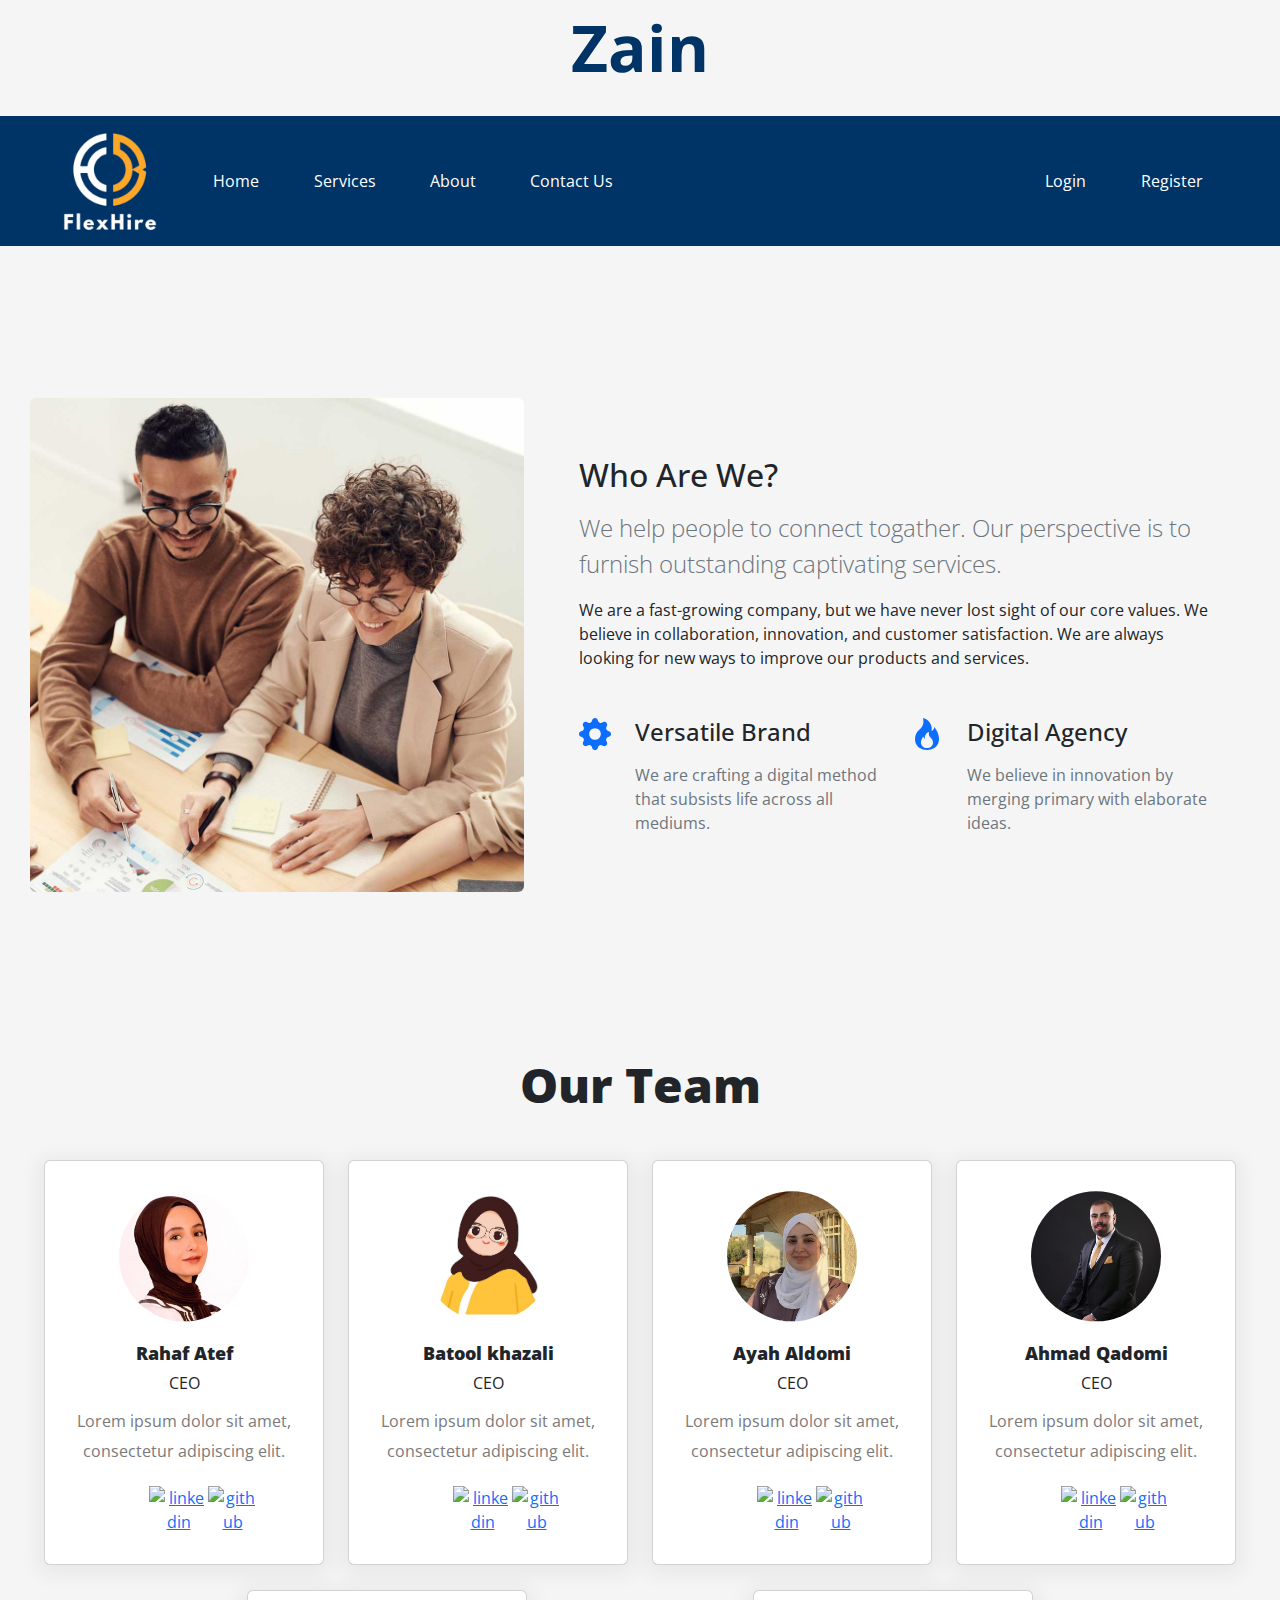
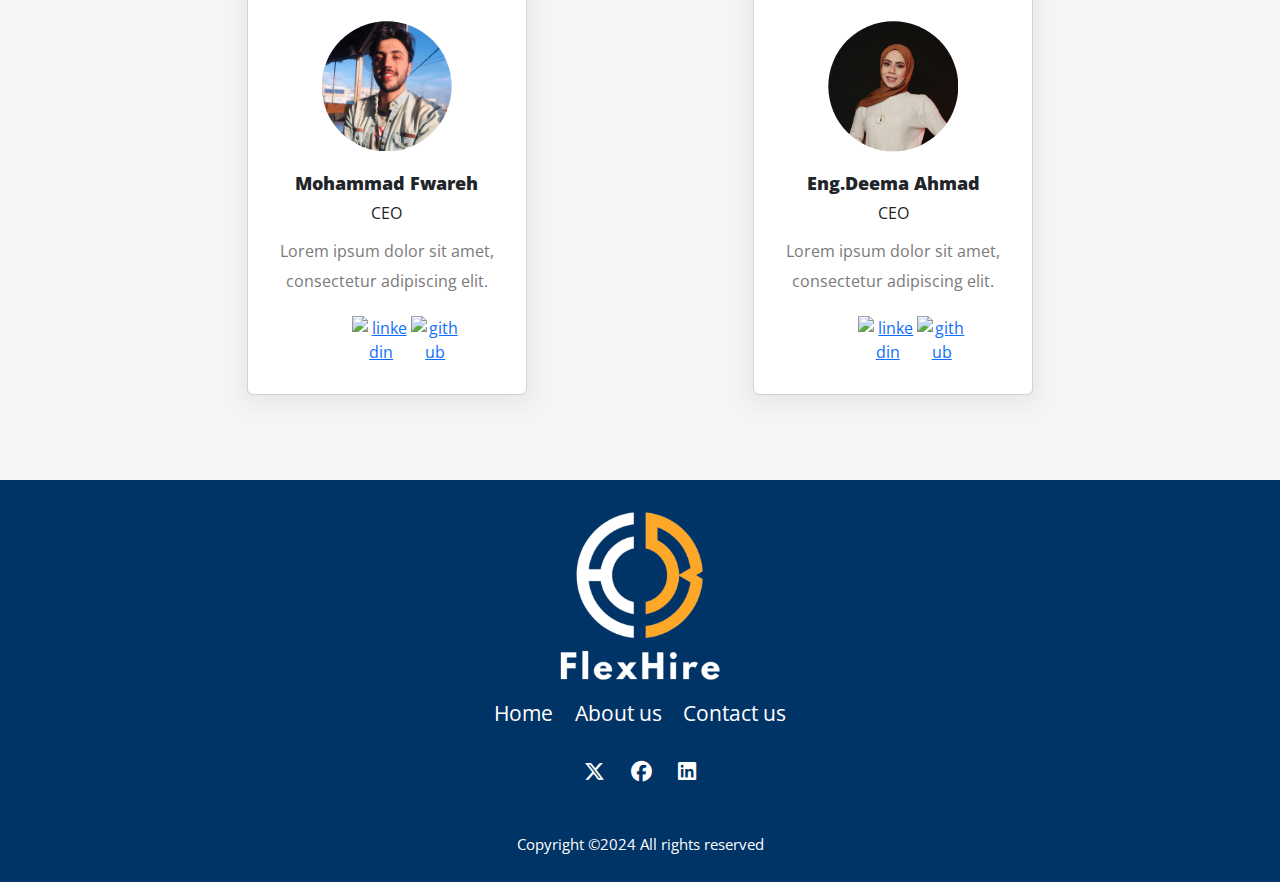
==== HTML/aboutsection.html @ b7e36eda "" ====
<!DOCTYPE html>
<html lang="en">
<head>
  <meta charset="UTF-8">
  <meta name="viewport" content="width=device-width, initial-scale=1.0">
  <title>Navbar Example</title>
  <!-- Bootstrap CSS -->
  <link href="https://stackpath.bootstrapcdn.com/bootstrap/4.5.2/css/bootstrap.min.css" rel="stylesheet">
  <link rel="stylesheet" href="https://unpkg.com/bootstrap@5.3.3/dist/css/bootstrap.min.css">
  <link rel="stylesheet" href="https://cdnjs.cloudflare.com/ajax/libs/font-awesome/6.5.2/css/all.min.css" />
  <!-- Custom CSS -->
  <link rel="icon" href="../Images/Logo03.PNG" type="image/x-icon"/>
  <link rel="stylesheet" href="../CSS/navbar.css">
  <link rel="stylesheet" href="../CSS/footer.css">
  <link rel="stylesheet" href="../CSS/aboutsection.css">

</head>
<body>
  <div id="brandAboveContainer">
    <a id="brandAbove" href="#">Zain</a>
</div>
<nav class="navbarContainer navbar navbar-expand-lg navbar-light">
    <img src="../Images/Logo03.PNG" class="navbar-brand" alt="">
    <button class="navbar-toggler" type="button" data-toggle="collapse" data-target="#navbarSupportedContent"
        aria-controls="navbarSupportedContent" aria-expanded="false" aria-label="Toggle navigation">
        <span><i class="fa-solid fa-bars" style="color: #ffffff;"></i></span>

    </button>

    <div class="collapse navbar-collapse" id="navbarSupportedContent">
        <ul class="navbar-nav mr-auto">
            <li class="nav-item active">
                <a class="nav-link white" href="../index.html">Home <span class="sr-only">(current)</span></a>
            </li>
            <li class="nav-item">
                <a class="nav-link white" id="service" href="servicepage.html">Services</a>
            </li>
            <li class="nav-item">
                <a class="nav-link white" href="aboutsection.html">About</a>
            </li>
            <li class="nav-item">
                <a class="nav-link white" href="contactsection.html">Contact Us</a>
            </li>
        </ul>
        <ul class="navbar-nav ml-auto">
            <li class="nav-item" id="loginLink">
                <a class="nav-link white" href="login.html">Login</a>
            </li>
            <li class="nav-item" id="registerLink">
                <a class="nav-link white" href="signup.html">Register</a>
            </li>
            <li class="nav-item dropdown" id="userDropdown" style="display: none;">
                <a class="nav-link white dropdown-toggle" href="#" id="navbarDropdown" role="button"
                    data-toggle="dropdown" aria-haspopup="true" aria-expanded="false">
                    Welcome, <span id="userName"></span>
                </a>
                <div class="dropdown-menu" aria-labelledby="navbarDropdown">
                    <a class="dropdown-item" href="profilePage0.html">Profile</a>
                    <div class="dropdown-divider"></div>
                    <a id="logout" class="dropdown-item" href="#">Logout</a>
                </div>
            </li>
        </ul>
    </div>
</nav>
  
    <br>
<!-- About 1 - Bootstrap Brain Component -->
<section class="py-3 py-md-5">
    <div class="container">
      <div class="row gy-3 gy-md-4 gy-lg-0 align-items-lg-center">
        <div class="col-12 col-lg-6 col-xl-5">
          <img class="img-fluid rounded" loading="lazy" src="../Images/aboutimg/about-img-1.jpg" alt="About 1">
        </div>
        <div class="col-12 col-lg-6 col-xl-7">
          <div class="row justify-content-xl-center">
            <div class="col-12 col-xl-11">
              <h2 class="mb-3">Who Are We?</h2>
              <p class="lead fs-4 text-secondary mb-3">We help people to connect togather. Our perspective is to furnish outstanding captivating services.</p>
              <p class="mb-5">We are a fast-growing company, but we have never lost sight of our core values. We believe in collaboration, innovation, and customer satisfaction. We are always looking for new ways to improve our products and services.</p>
              <div class="row gy-4 gy-md-0 gx-xxl-5X">
                <div class="col-12 col-md-6">
                  <div class="d-flex">
                    <div class="me-4 text-primary">
                      <svg xmlns="http://www.w3.org/2000/svg" width="32" height="32" fill="currentColor" class="bi bi-gear-fill" viewBox="0 0 16 16">
                        <path d="M9.405 1.05c-.413-1.4-2.397-1.4-2.81 0l-.1.34a1.464 1.464 0 0 1-2.105.872l-.31-.17c-1.283-.698-2.686.705-1.987 1.987l.169.311c.446.82.023 1.841-.872 2.105l-.34.1c-1.4.413-1.4 2.397 0 2.81l.34.1a1.464 1.464 0 0 1 .872 2.105l-.17.31c-.698 1.283.705 2.686 1.987 1.987l.311-.169a1.464 1.464 0 0 1 2.105.872l.1.34c.413 1.4 2.397 1.4 2.81 0l.1-.34a1.464 1.464 0 0 1 2.105-.872l.31.17c1.283.698 2.686-.705 1.987-1.987l-.169-.311a1.464 1.464 0 0 1 .872-2.105l.34-.1c1.4-.413 1.4-2.397 0-2.81l-.34-.1a1.464 1.464 0 0 1-.872-2.105l.17-.31c.698-1.283-.705-2.686-1.987-1.987l-.311.169a1.464 1.464 0 0 1-2.105-.872l-.1-.34zM8 10.93a2.929 2.929 0 1 1 0-5.86 2.929 2.929 0 0 1 0 5.858z" />
                      </svg>
                    </div>
                    <div>
                      <h2 class="h4 mb-3">Versatile Brand</h2>
                      <p class="text-secondary mb-0">We are crafting a digital method that subsists life across all mediums.</p>
                    </div>
                  </div>
                </div>
                <div class="col-12 col-md-6">
                  <div class="d-flex">
                    <div class="me-4 text-primary">
                      <svg xmlns="http://www.w3.org/2000/svg" width="32" height="32" fill="currentColor" class="bi bi-fire" viewBox="0 0 16 16">
                        <path d="M8 16c3.314 0 6-2 6-5.5 0-1.5-.5-4-2.5-6 .25 1.5-1.25 2-1.25 2C11 4 9 .5 6 0c.357 2 .5 4-2 6-1.25 1-2 2.729-2 4.5C2 14 4.686 16 8 16Zm0-1c-1.657 0-3-1-3-2.75 0-.75.25-2 1.25-3C6.125 10 7 10.5 7 10.5c-.375-1.25.5-3.25 2-3.5-.179 1-.25 2 1 3 .625.5 1 1.364 1 2.25C11 14 9.657 15 8 15Z" />
                      </svg>
                    </div>
                    <div>
                      <h2 class="h4 mb-3">Digital Agency</h2>
                      <p class="text-secondary mb-0">We believe in innovation by merging primary with elaborate ideas.</p>
                    </div>
                  </div>
                </div>
              </div>
            </div>
          </div>
        </div>
      </div>
    </div>
  </section>
  <div class="responsive-container-block container">
    <p class="text-blk team-head-text">
      Our Team
    </p>
    <div class="responsive-container-block">
      <div class="responsive-cell-block wk-desk-3 wk-ipadp-3 wk-tab-6 wk-mobile-12 card-container">
        <div class="card">
          <div class="team-image-wrapper">
            <img class="team-member-image" src="../Images/aboutimg/rahafpropic.jpeg">
          </div>
          <p class="text-blk name">
            Rahaf Atef
          </p>
          <p class="text-blk position">
            CEO
          </p>
          <p class="text-blk feature-text">
            Lorem ipsum dolor sit amet, consectetur adipiscing elit.
          </p>
          <div class="social-icons">
            <a href="#" target="_blank">
                  <img width="" height="23" src="https://img.icons8.com/fluency/48/linkedin.png" alt="linkedin"/>
            </a>
            <a href="#" target="_blank">
              <img width="23" height="23" src="https://img.icons8.com/ios-glyphs/30/github.png" alt="github"/>
            </a>
          </div>
        </div>
      </div>
      <div class="responsive-cell-block wk-desk-3 wk-ipadp-3 wk-tab-6 wk-mobile-12 card-container">
        <div class="card">
          <div class="team-image-wrapper">
            <img class="team-member-image" src="../Images/aboutimg/batool.jpg">
          </div>
          <p class="text-blk name">
            Batool khazali
          </p>
          <p class="text-blk position">
            CEO
          </p>
          <p class="text-blk feature-text">
            Lorem ipsum dolor sit amet, consectetur adipiscing elit.
          </p>
          <div class="social-icons">
            <a href="#" target="_blank">
              <img width="" height="23" src="https://img.icons8.com/fluency/48/linkedin.png" alt="linkedin"/>
            </a>
            <a href="#" target="_blank">
              <img width="23" height="23" src="https://img.icons8.com/ios-glyphs/30/github.png" alt="github"/>
            </a>
          </div>
        </div>
      </div>
      <div class="responsive-cell-block wk-desk-3 wk-ipadp-3 wk-tab-6 wk-mobile-12 card-container">
        <div class="card">
          <div class="team-image-wrapper">
            <img class="team-member-image" src="../Images/aboutimg/ayah.JPG">
          </div>
          <p class="text-blk name">
            Ayah Aldomi
          </p>
          <p class="text-blk position">
            CEO
          </p>
          <p class="text-blk feature-text">
            Lorem ipsum dolor sit amet, consectetur adipiscing elit.
          </p>
          <div class="social-icons">
            <a href="#" target="_blank">
                  <img width="" height="23" src="https://img.icons8.com/fluency/48/linkedin.png" alt="linkedin"/>
            </a>
            <a href="#" target="_blank">
              <img width="23" height="23" src="https://img.icons8.com/ios-glyphs/30/github.png" alt="github"/>
            </a>
          </div>
        </div>
      </div>
      
      <div class="responsive-cell-block wk-desk-3 wk-ipadp-3 wk-tab-6 wk-mobile-12 card-container">
        <div class="card">
          <div class="team-image-wrapper">
            <img class="team-member-image" src="../Images/aboutimg/DSC_0084.jpg">
          </div>
          <p class="text-blk name">
            Ahmad Qadomi
          </p>
          <p class="text-blk position">
            CEO
          </p>
          <p class="text-blk feature-text">
            Lorem ipsum dolor sit amet, consectetur adipiscing elit.
          </p>
          <div class="social-icons">
            <a href="#" target="_blank">
              <img width="" height="23" src="https://img.icons8.com/fluency/48/linkedin.png" alt="linkedin"/>
            </a>
            <a href="#" target="_blank">
              <img width="23" height="23" src="https://img.icons8.com/ios-glyphs/30/github.png" alt="github"/>
            </a>
          </div>
        </div>
      </div>
      <div class="responsive-cell-block wk-desk-3 wk-ipadp-3 wk-tab-6 wk-mobile-12 card-container">
        <div class="card">
          <div class="team-image-wrapper">
            <img class="team-member-image" src="../Images/aboutimg/mohammad.jpeg">
          </div>
          <p class="text-blk name">
            Mohammad Fwareh
          </p>
          <p class="text-blk position">
            CEO
          </p>
          <p class="text-blk feature-text">
            Lorem ipsum dolor sit amet, consectetur adipiscing elit.
          </p>
          <div class="social-icons">
            <a href="#" target="_blank">
              <img width="" height="23" src="https://img.icons8.com/fluency/48/linkedin.png" alt="linkedin"/>
            </a>
            <a href="#" target="_blank">
              <img width="23" height="23" src="https://img.icons8.com/ios-glyphs/30/github.png" alt="github"/>
            </a>
          </div>
        </div>
      </div>
      <div class="responsive-cell-block wk-desk-3 wk-ipadp-3 wk-tab-6 wk-mobile-12 card-container">
        <div class="card">
          <div class="team-image-wrapper">
            <img class="team-member-image" src="../Images/aboutimg/engdeema.jpeg">
          </div>
          <p class="text-blk name">
            Eng.Deema Ahmad
          </p>
          <p class="text-blk position">
            CEO
          </p>
          <p class="text-blk feature-text">
            Lorem ipsum dolor sit amet, consectetur adipiscing elit.
          </p>
          
    
         
          <div class="social-icons">
            <a href="#" target="_blank">
              <img width="" height="23" src="https://img.icons8.com/fluency/48/linkedin.png" alt="linkedin"/>
            </a>
            <a href="#" target="_blank">
              <img width="23" height="23" src="https://img.icons8.com/ios-glyphs/30/github.png" alt="github"/>
            </a>
          </div>
        </div>
      </div>
    </div>
  </div>
  <footer>
    <div id="footerLogoCon"><img id="footerLogo" src="../Images/Logo03.PNG" alt=""></div>
    <div id="footerLinksCon">
        <a href="../index.html">Home</a>
        <a href="aboutsection.html">About us</a>
        <a href="contactsection.html">Contact us</a>
       
    </div>
    <div id="footerIconsCon">
        <i class="fa-brands fa-x-twitter"></i>
        <i class="fa-brands fa-facebook"></i>
        <i class="fa-brands fa-linkedin"></i>
    </div>
    <div id="copyright">
        <p class="copyright">
            Copyright &copy;2024 All rights reserved
        </p>
    </div>
</footer>

  <!-- Bootstrap JS, Popper.js, and jQuery -->
  <script src="https://code.jquery.com/jquery-3.5.1.slim.min.js"></script>
  <script src="https://cdn.jsdelivr.net/npm/@popperjs/core@2.5.4/dist/umd/popper.min.js"></script>
  <script src="https://stackpath.bootstrapcdn.com/bootstrap/4.5.2/js/bootstrap.min.js"></script>
  <script src="https://code.jquery.com/jquery-3.5.1.min.js"></script>
  <!-- <script src="../JavaScript/"></script> -->
 

</body>
</html>
---- CSS/navbar.css ----
body {
    background-color: #f5f5f5;
  }
  .navbar-brand {
    font-weight: bold;
  }
  #brandAboveContainer {
     width: 100%;
     text-align: center;
     margin-bottom: 20px;
  }
  #brandAbove {
     font-weight: 700;
     font-size: 4em;
     color: #003366;
     margin: auto 0;
     text-decoration: none !important;
  }
  .navbar-brand {
     font-weight: 700;
     font-size: 3.5em;
     color: #003366;
     text-decoration: none !important;
     width: 120px;
  }
  .navbarContainer {
     background: #003366;
     padding: 0px 50px;
     margin-bottom: 20px;
  }
  .nav-link {
     text-decoration: none;
     font-size: 1em;
     font-weight: 400;
     margin: 1.2em;
  }
  a.nav-link.white:hover, a.nav-link.gray:hover{
    color: #FFA726;
  }
  a.nav-link.white{
      color: white !important ;
      transition: 0.5s ease;
  }
  a.nav-link.gray { 
    color: gray ;
    transition: 0.5s ease;
  
  }

  /* #loginNavLink {
   background-color: #FFA726 !important;
   color: rgb(0, 0, 0) !important;
   font-weight: 600;
   width: 5em;
   text-align: center;
   border-radius: 10px;
 
  } */

  /* #registerNavLink {
   background-color: #FFA726 !important;
   color: rgb(0, 0, 0) !important;
   font-weight: 600;
   width: 5em;
   text-align: center;
   border-radius: 10px;
  } */
  
   .navbar-toggler-icon { background-color: rgb(255, 255, 255);     color: white; }
---- CSS/footer.css ----
@import url('https://fonts.googleapis.com/css2?family=Open+Sans:ital,wght@0,300..800;1,300..800&display=swap');


*{
    font-family: "Open Sans", sans-serif;
    }
    
footer{
    background: #003366; 
    color: white; 
    text-align: center;
    padding: 0.5em 0;
    font-size: 1.3em;
}

#footerLogo {
    width: 10em;
}

#footerLinksCon {
margin-bottom: 1em;
}

#footerLinksCon a{
    color: white; 
    text-decoration: none;
    padding: 0.4em;
    transition: 0.5s ease;
}
#footerLinksCon a:hover{
    color: #FFA726; 
}

#footerIconsCon{
    margin-bottom: 2em;
}

#footerIconsCon i{
    padding: 0.5em;
    transition: 0.5s ease;
}
#footerIconsCon i:hover{
    color: #FFA726;
    transform: scale(1.3);
}

#copyright {
    font-size: 0.7em;
    font-weight: 400;
}
---- CSS/aboutsection.css ----
@import url('https://fonts.googleapis.com/css2?family=Open+Sans:ital,wght@0,300..800;1,300..800&display=swap');
*{
    font-family: "Open Sans", sans-serif;
    box-sizing: border-box;
    margin:0;
    padding:0;
    }
body{
    background-color: #F5F5F5;
}

  .responsive-cell-block {
    min-height: 75px;
  }
  
  .text-blk {
    margin-top: 0px;
    margin-right: 0px;
    margin-bottom: 0px;
    margin-left: 0px;
    line-height: 25px;
  }
  
  .responsive-container-block {
    min-height: 75px;
    height: fit-content;
    width: 100%;
    display: flex;
    flex-wrap: wrap;
    margin-top: 0px;
    margin-right: auto;
    margin-bottom: 0px;
    margin-left: auto;
    justify-content: space-evenly;
  }
  
  .team-head-text {
    font-size: 48px;
    font-weight: 900;
    text-align: center;
  }
  
  .team-head-text {
    line-height: 50px;
    width: 100%;
    margin-top: 0px;
    margin-right: 0px;
    margin-bottom: 50px;
    margin-left: 0px;
  }
  
  .container {
    max-width: 1380px;
    margin-top: 60px;
    margin-right: auto;
    margin-bottom: 60px;
    margin-left: auto;
    padding-top: 0px;
    padding-right: 30px;
    padding-bottom: 0px;
    padding-left: 30px;
  }
  
  .card {
    text-align: center;
    box-shadow: rgba(0, 0, 0, 0.05) 0px 4px 20px 7px;
    display: flex;
    flex-direction: column;
    align-items: center;
    padding-top: 30px;
    padding-right: 25px;
    padding-bottom: 30px;
    padding-left: 25px;
  }
  
  .card-container {
    width: 280px;
    margin-top: 0px;
    margin-right: 10px;
    margin-bottom: 25px;
    margin-left: 10px;
  }
  
  .name {
    margin-top: 20px;
    margin-right: 0px;
    margin-bottom: 5px;
    margin-left: 0px;
    font-size: 18px;
    font-weight: 800;
  }
  
  .position {
    margin-top: 0px;
    margin-right: 0px;
    margin-bottom: 10px;
    margin-left: 0px;
  }
  
  .feature-text {
    margin-top: 0px;
    margin-right: 0px;
    margin-bottom: 20px;
    margin-left: 0px;
    color: rgb(122, 122, 122);
    line-height: 30px;
  }
  
  .social-icons {
    width: 70px;
    display: flex;
    justify-content: space-between;
  }
  
  .team-image-wrapper {
    clip-path: circle(50% at 50% 50%);
    width: 130px;
    height: 130px;
  }
  
  .team-member-image {
    max-width: 100%;
  }
  
  @media (max-width: 500px) {
    .card-container {
      width: 100%;
      margin-top: 0px;
      margin-right: 0px;
      margin-bottom: 25px;
      margin-left: 0px;
    }
  }
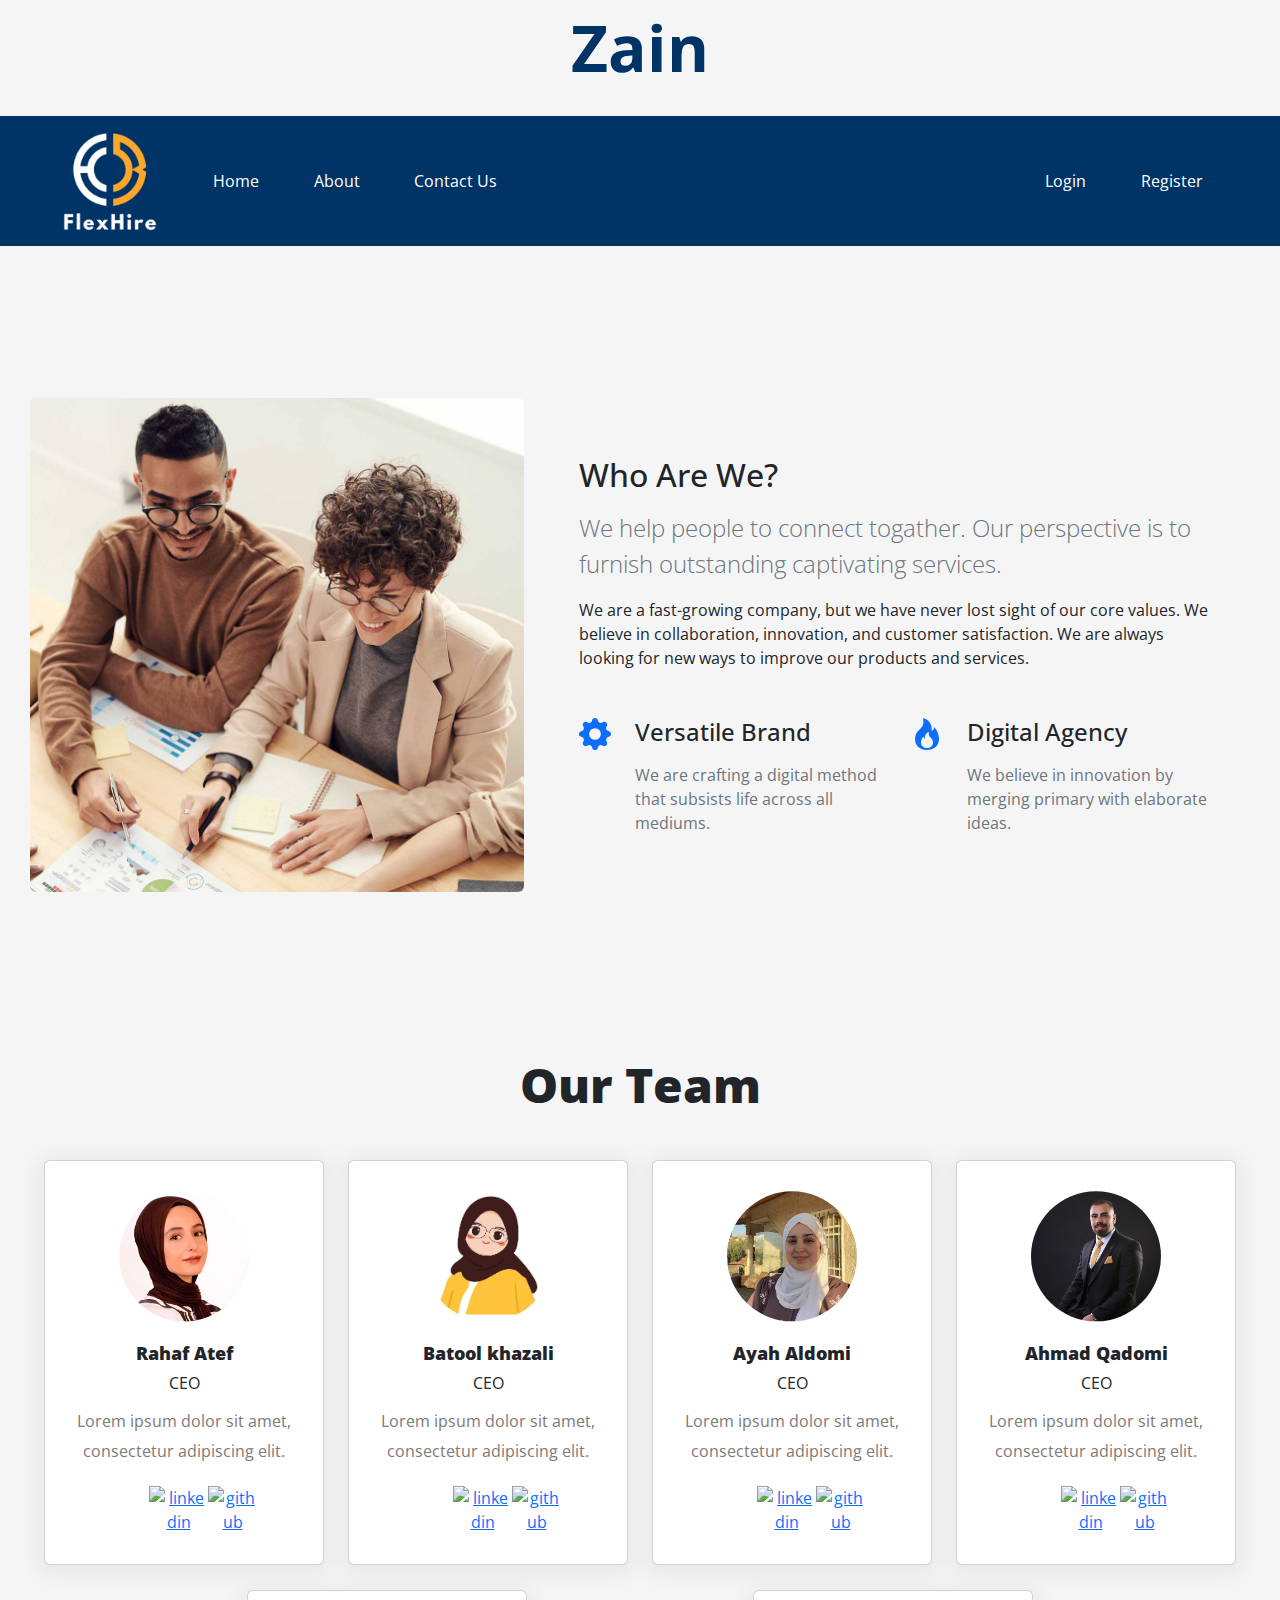
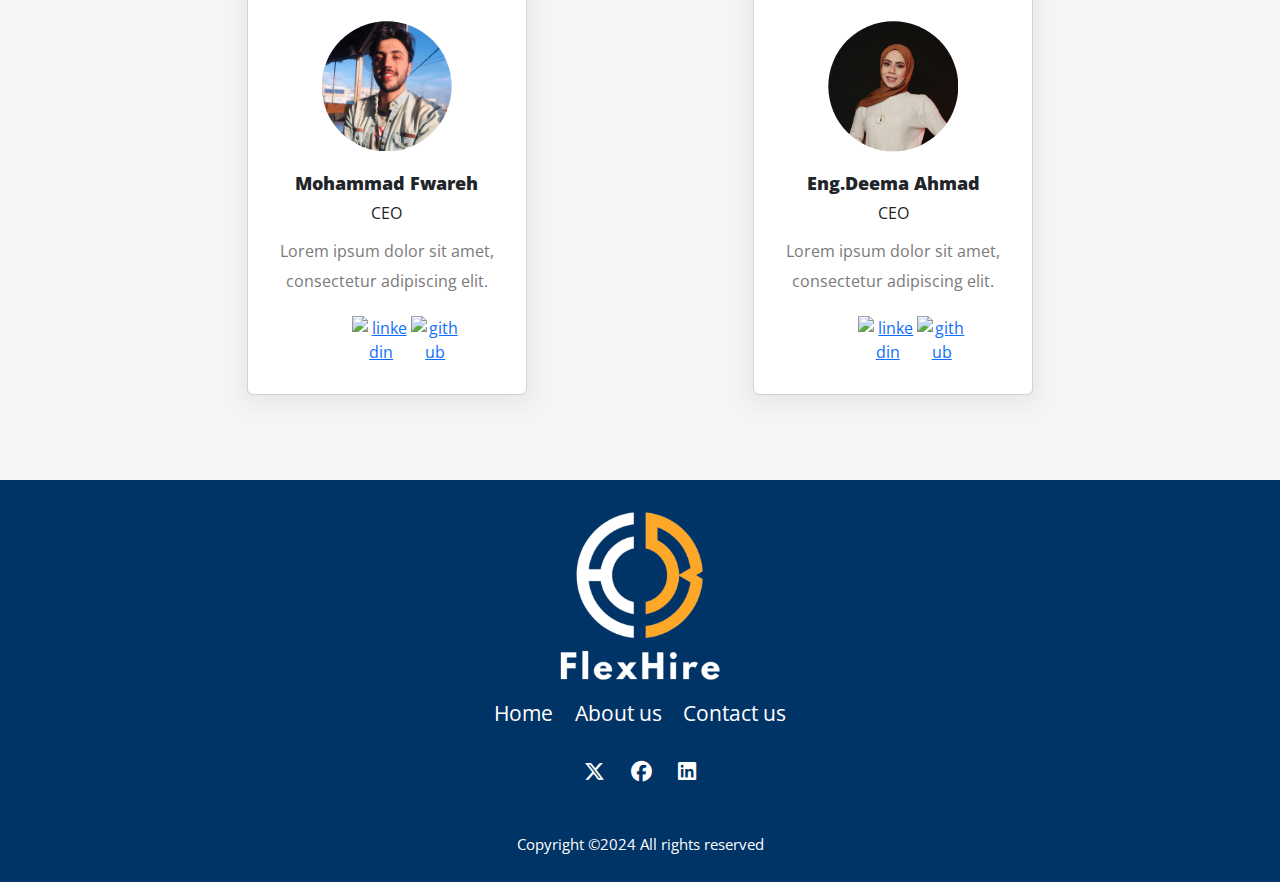
==== commit fc75af23: "" ====
--- a/HTML/aboutsection.html
+++ b/HTML/aboutsection.html
@@ -293,6 +293,8 @@
   <script src="https://stackpath.bootstrapcdn.com/bootstrap/4.5.2/js/bootstrap.min.js"></script>
   <script src="https://code.jquery.com/jquery-3.5.1.min.js"></script>
   <!-- <script src="../JavaScript/"></script> -->
+
+  <script src="../JavaScript/navbarafter.js"></script>
  
 
 </body>
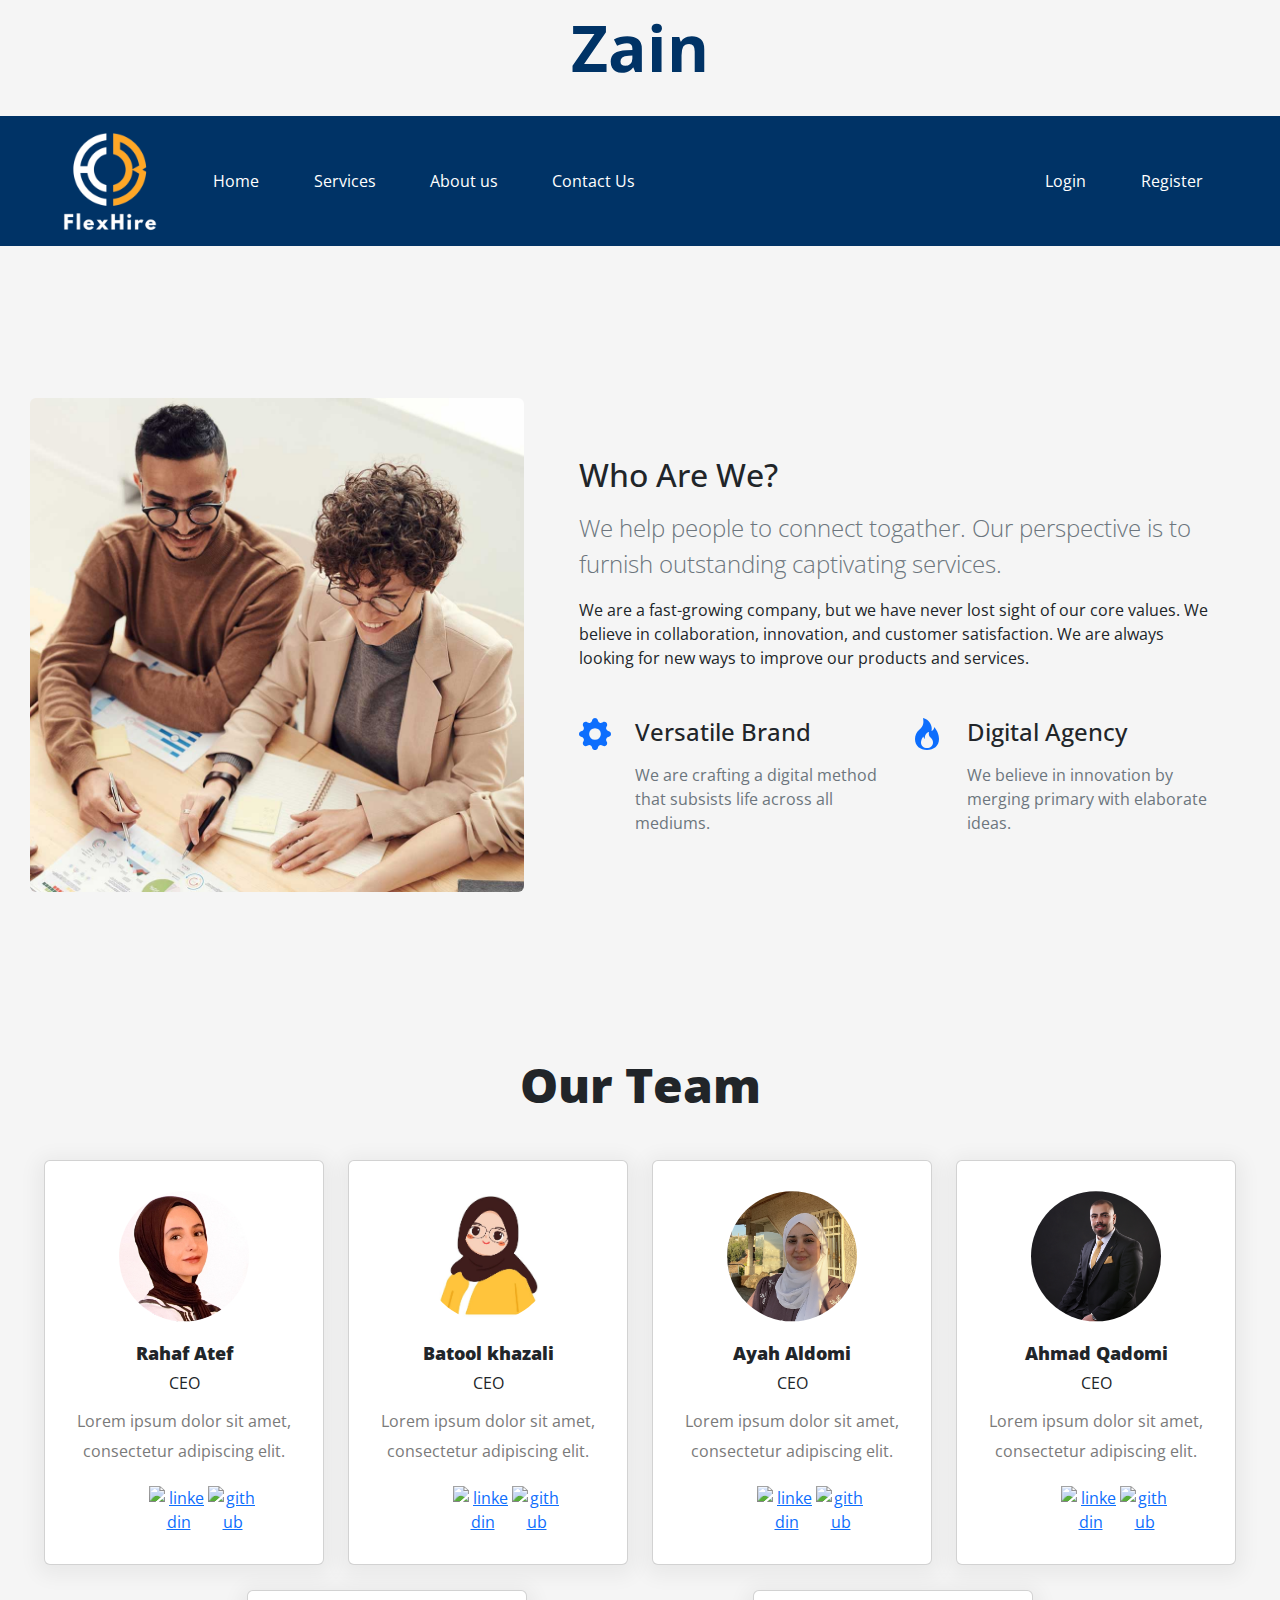
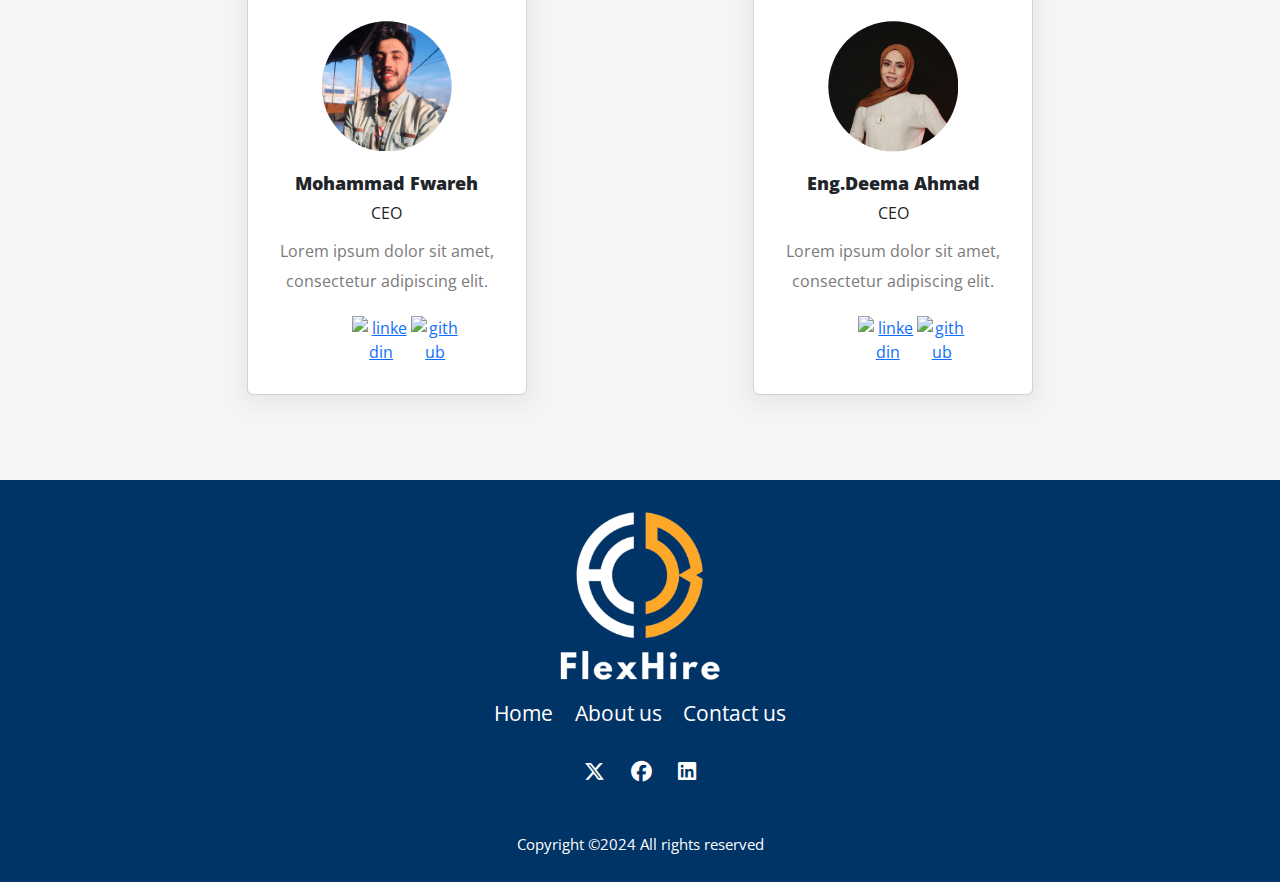
==== commit c1d9e787: "" ====
--- a/HTML/aboutsection.html
+++ b/HTML/aboutsection.html
@@ -36,7 +36,7 @@
                 <a class="nav-link white" id="service" href="servicepage.html">Services</a>
             </li>
             <li class="nav-item">
-                <a class="nav-link white" href="aboutsection.html">About</a>
+                <a class="nav-link white" href="aboutsection.html">About us</a>
             </li>
             <li class="nav-item">
                 <a class="nav-link white" href="contactsection.html">Contact Us</a>
@@ -293,8 +293,6 @@
   <script src="https://stackpath.bootstrapcdn.com/bootstrap/4.5.2/js/bootstrap.min.js"></script>
   <script src="https://code.jquery.com/jquery-3.5.1.min.js"></script>
   <!-- <script src="../JavaScript/"></script> -->
-
-  <script src="../JavaScript/navbarafter.js"></script>
  
 
 </body>
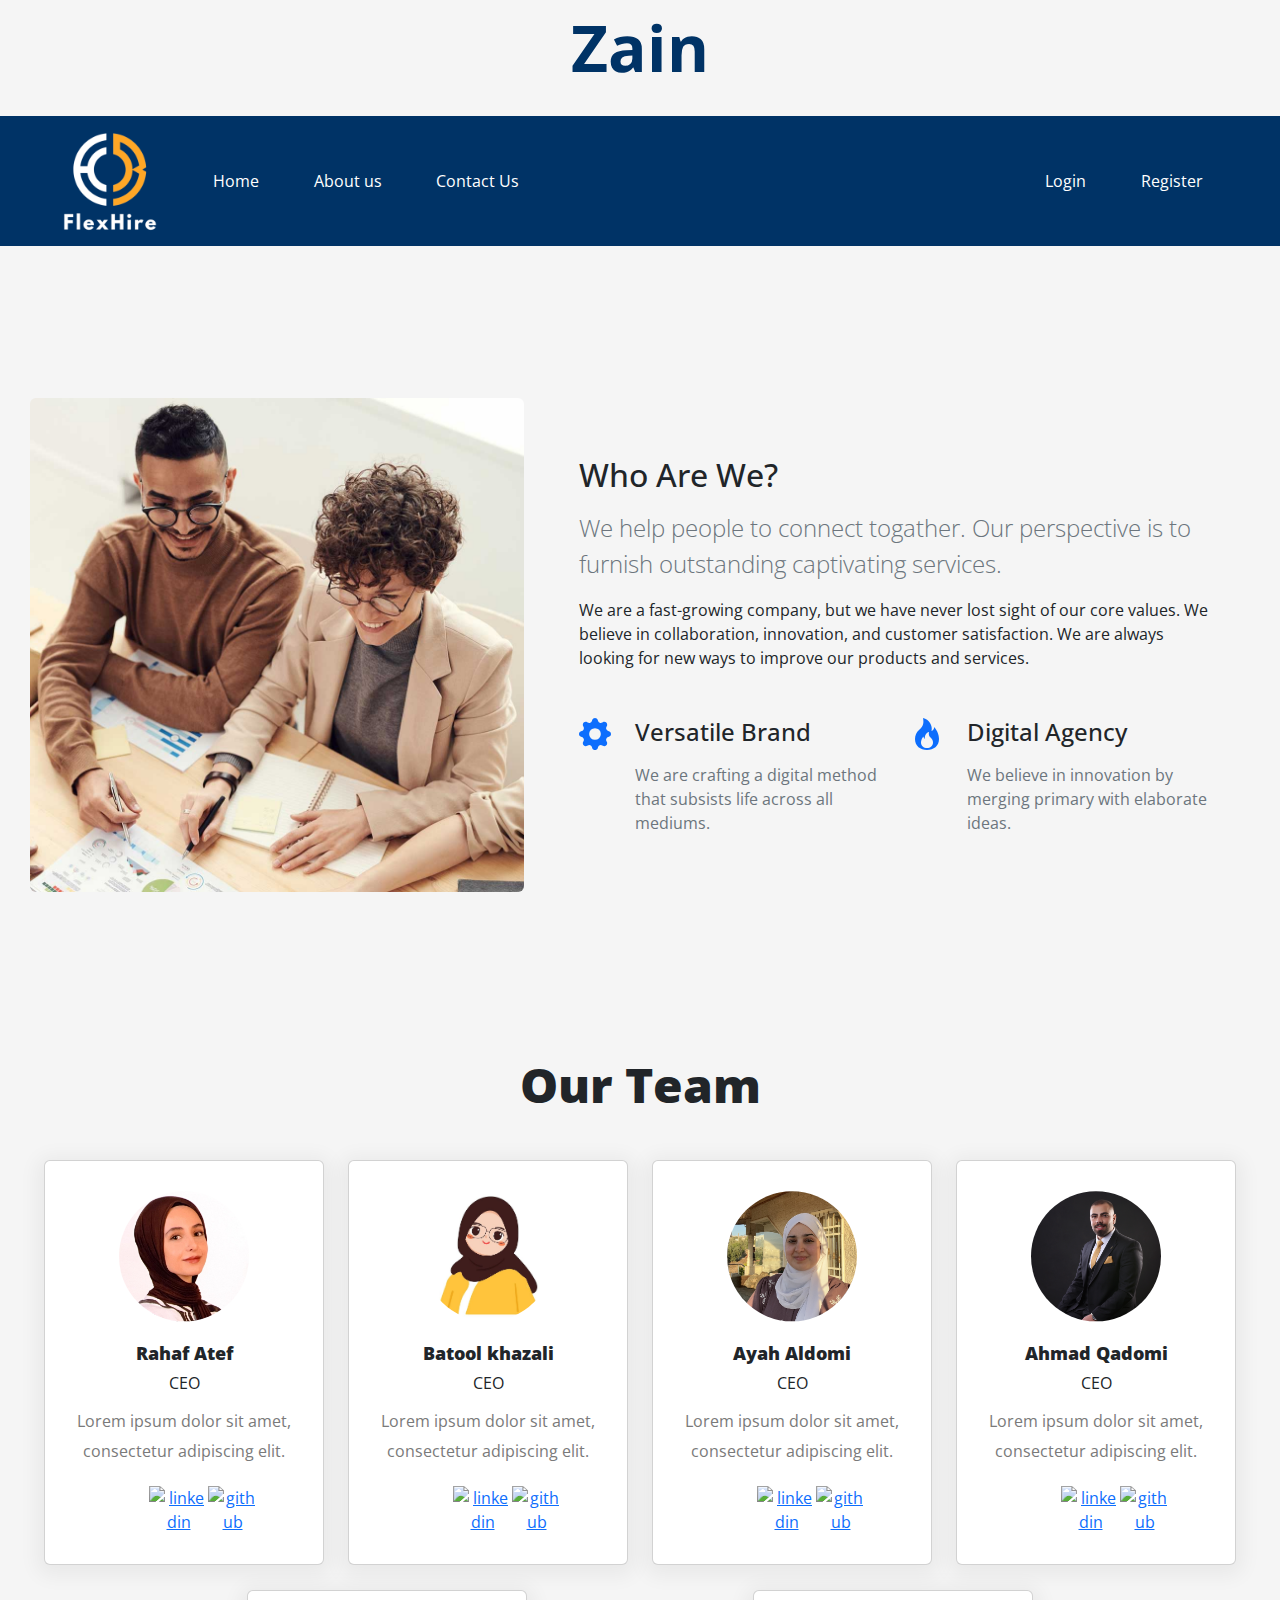
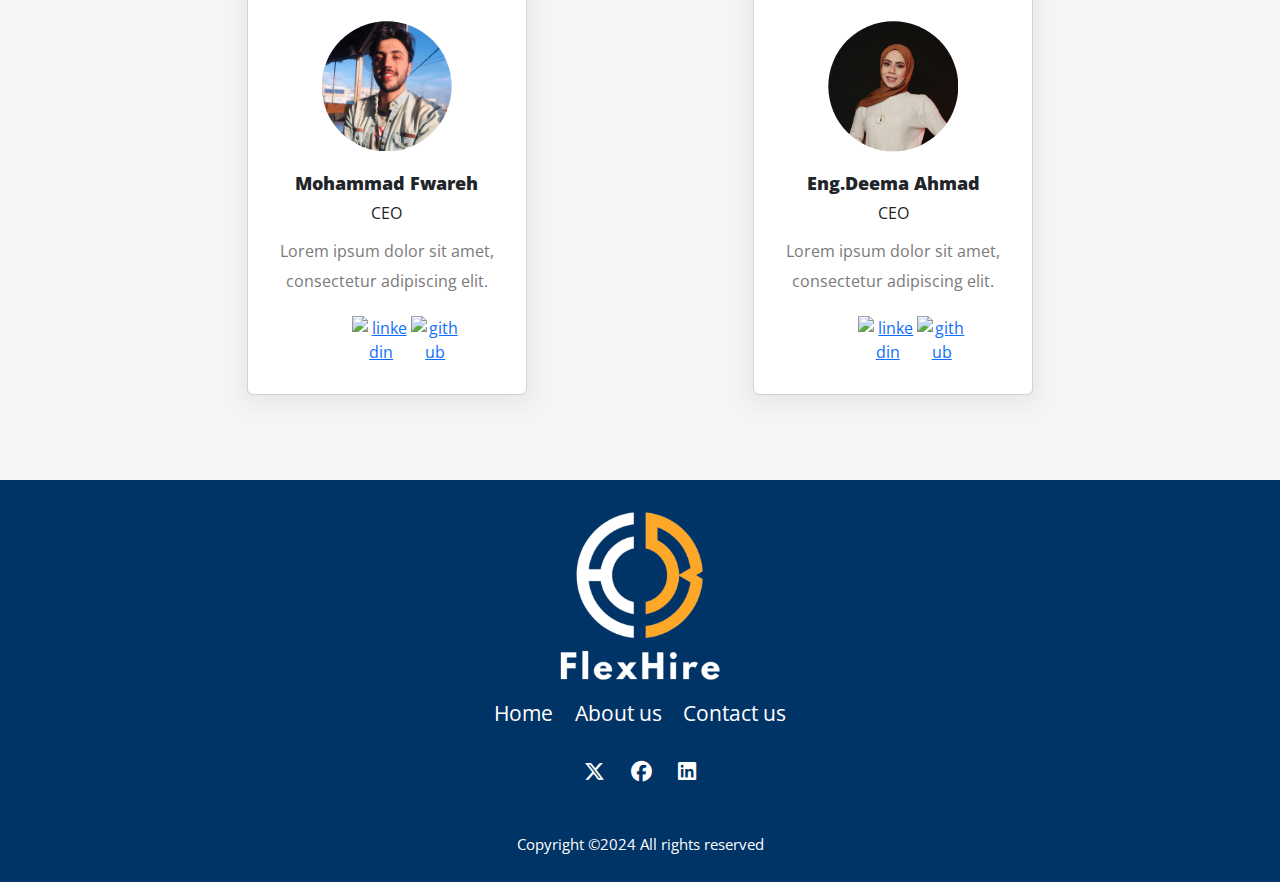
==== commit 1ef3200d: "Merge branch 'main' of https://github.com/Ayahaldomi/project3" ====
--- a/HTML/aboutsection.html
+++ b/HTML/aboutsection.html
@@ -293,6 +293,8 @@
   <script src="https://stackpath.bootstrapcdn.com/bootstrap/4.5.2/js/bootstrap.min.js"></script>
   <script src="https://code.jquery.com/jquery-3.5.1.min.js"></script>
   <!-- <script src="../JavaScript/"></script> -->
+
+  <script src="../JavaScript/navbarafter.js"></script>
  
 
 </body>
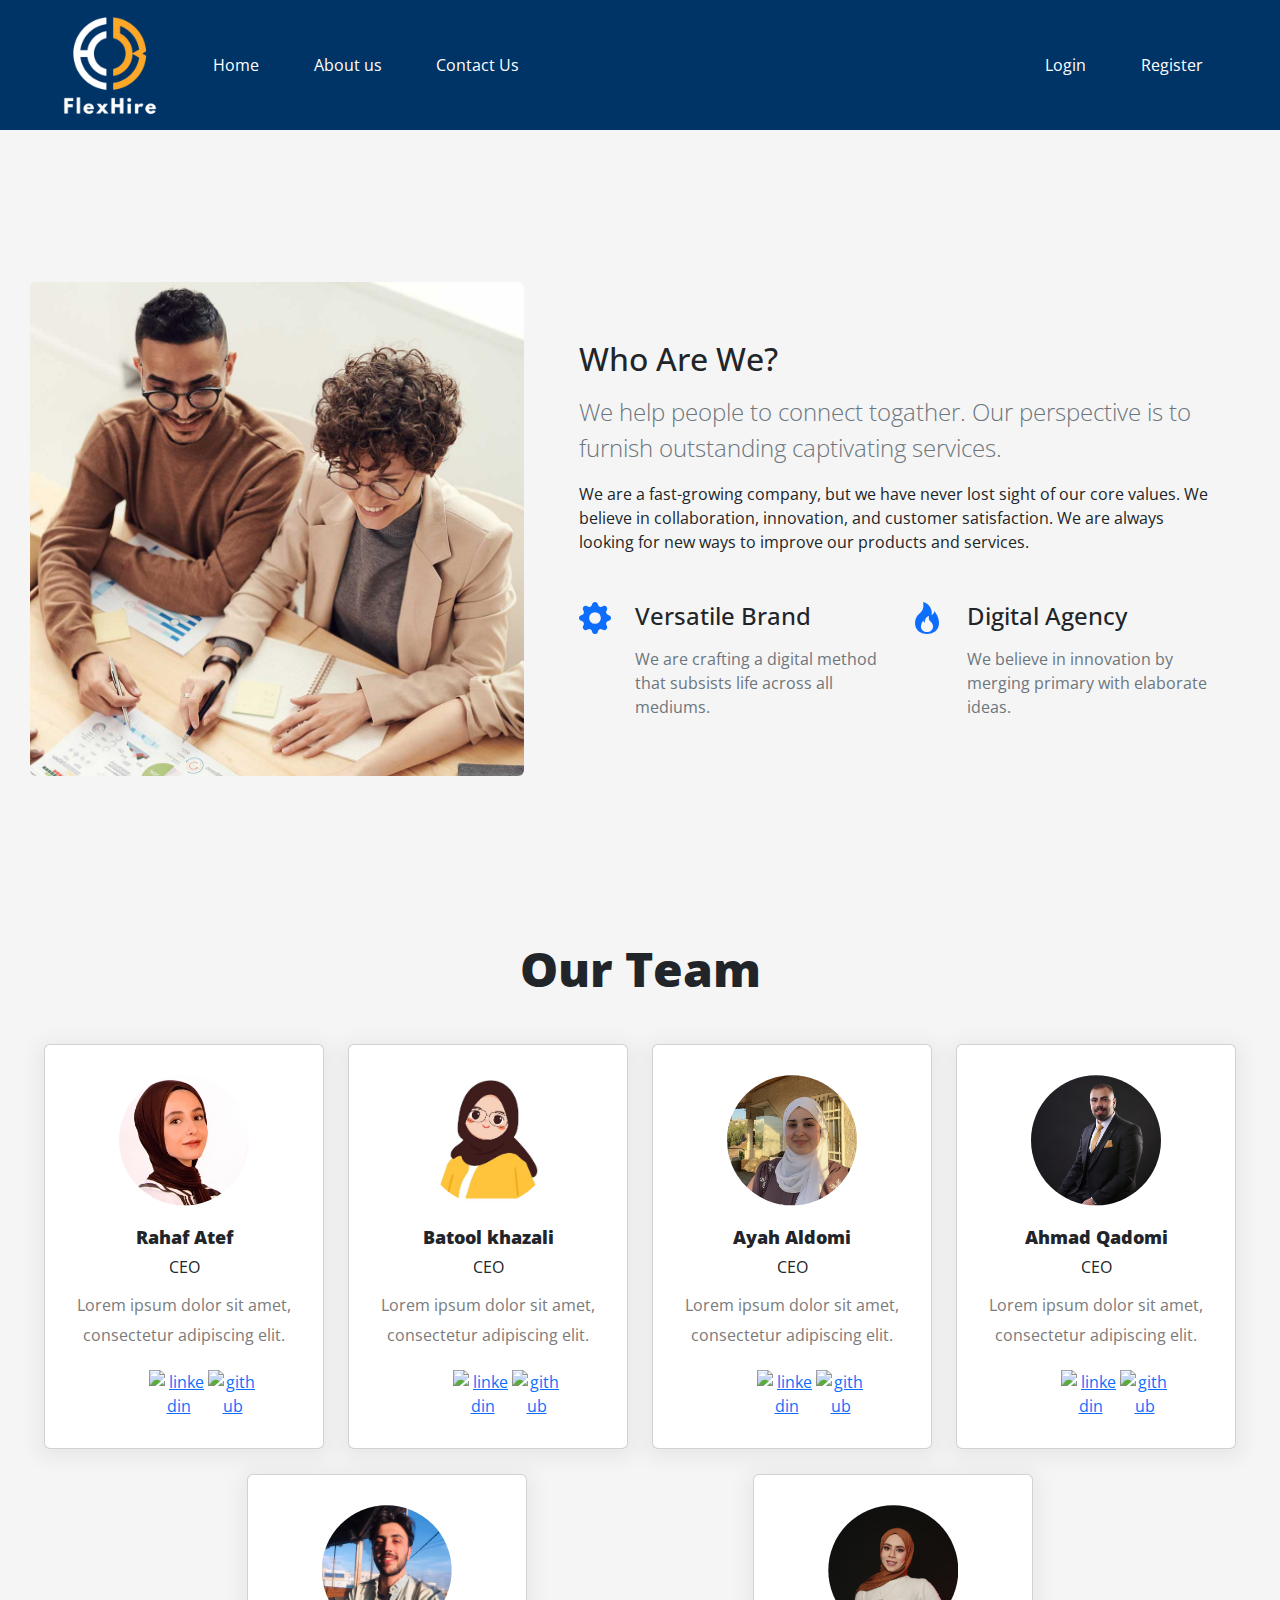
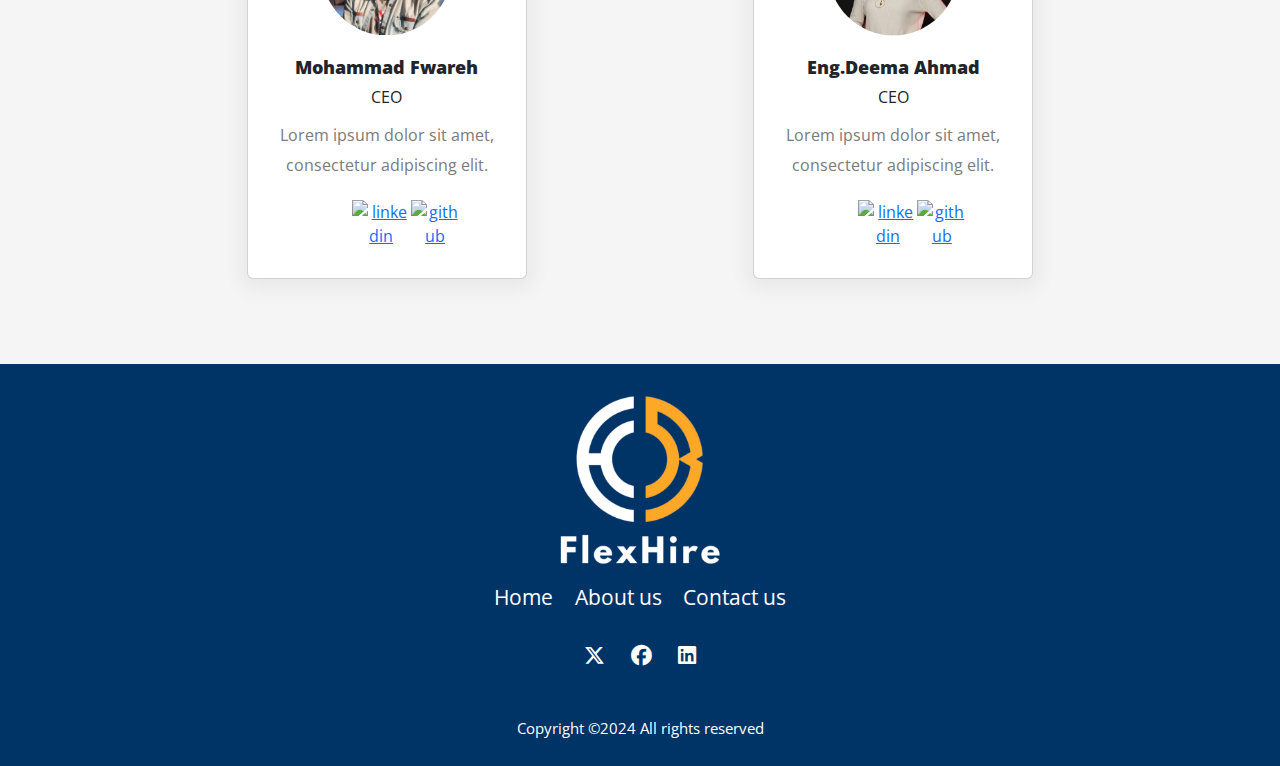
==== commit 86245ed4: "" ====
--- a/HTML/aboutsection.html
+++ b/HTML/aboutsection.html
@@ -16,9 +16,7 @@
 
 </head>
 <body>
-  <div id="brandAboveContainer">
-    <a id="brandAbove" href="#">Zain</a>
-</div>
+
 <nav class="navbarContainer navbar navbar-expand-lg navbar-light">
     <img src="../Images/Logo03.PNG" class="navbar-brand" alt="">
     <button class="navbar-toggler" type="button" data-toggle="collapse" data-target="#navbarSupportedContent"
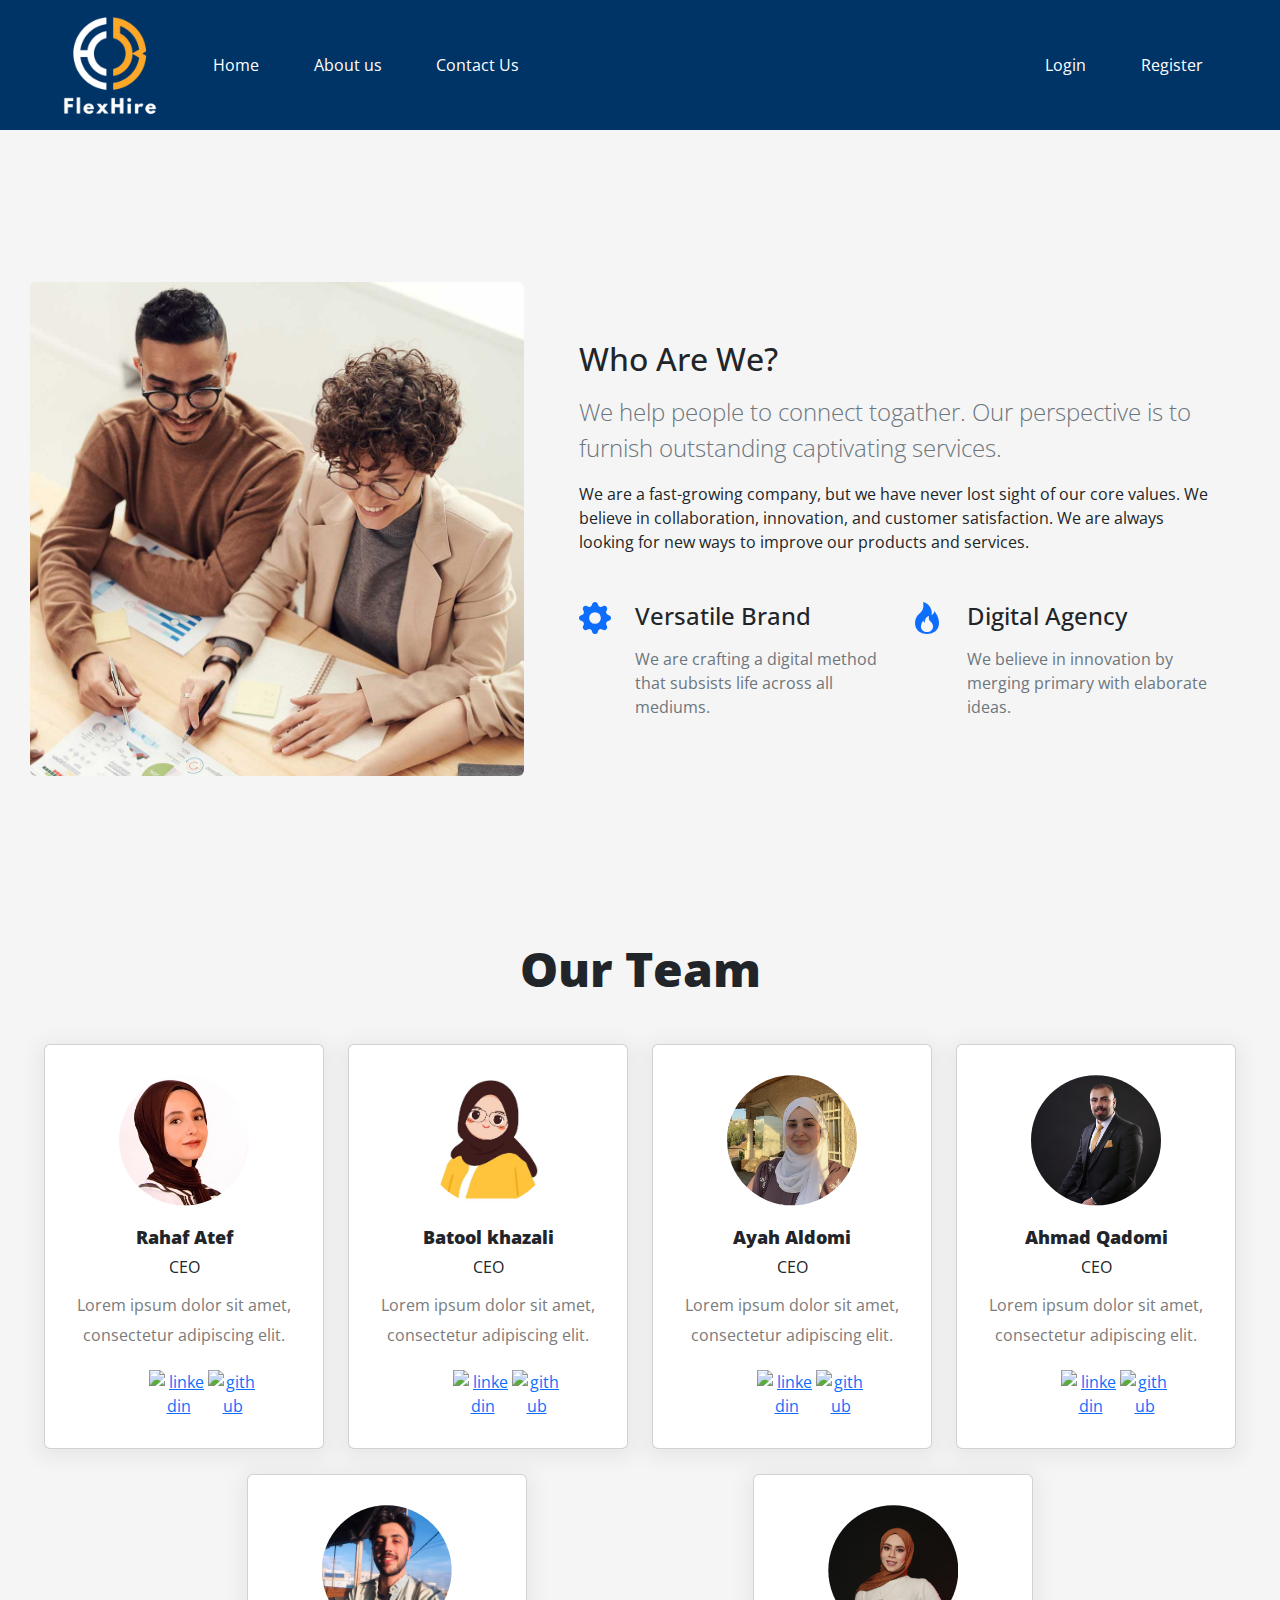
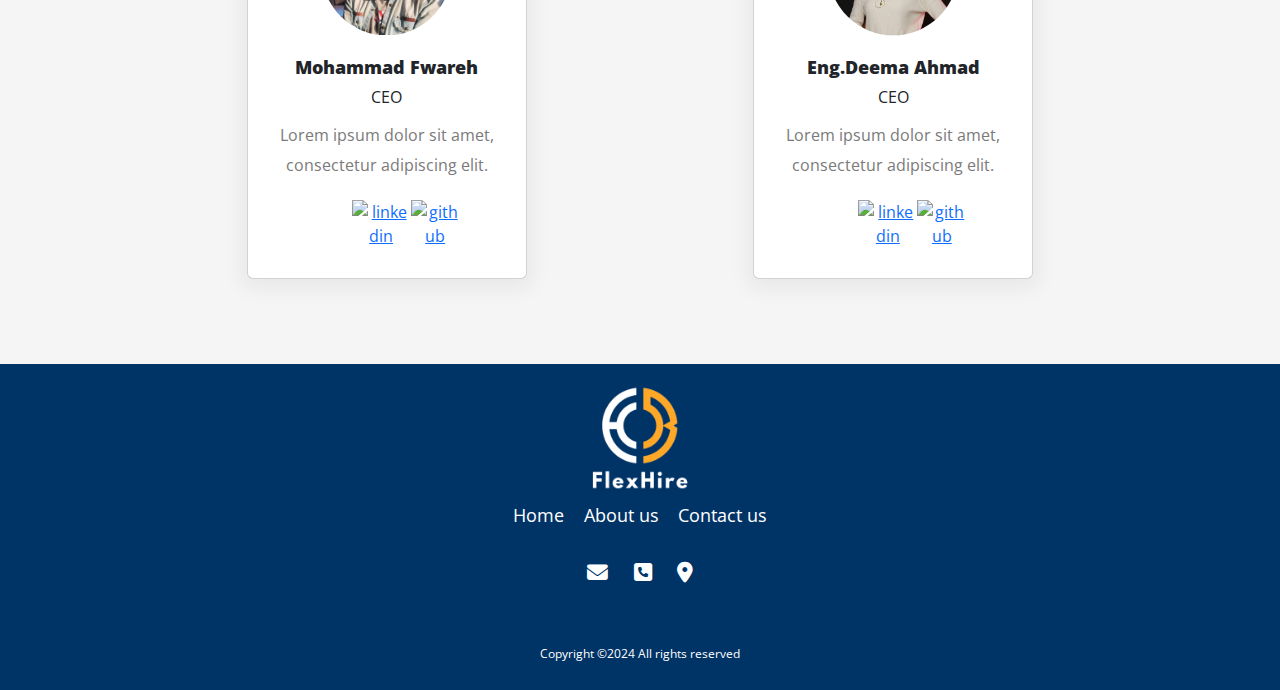
==== commit 22273380: "" ====
--- a/HTML/aboutsection.html
+++ b/HTML/aboutsection.html
@@ -274,9 +274,12 @@
        
     </div>
     <div id="footerIconsCon">
-        <i class="fa-brands fa-x-twitter"></i>
-        <i class="fa-brands fa-facebook"></i>
-        <i class="fa-brands fa-linkedin"></i>
+      <a href="mailto:info@example.com"><i class="fa-solid fa-envelope" style="color: #ffffff;"></i></a>
+      <a href="tel:+1234567890"><i class="fa-solid fa-square-phone" style="color: #ffffff;"></i></a>
+      <i class="fa-solid fa-location-dot" style="color: #ffffff;" onclick="map()"></i><br>
+      <iframe class="iframeMap" id="footerMap" src="https://www.google.com/maps/embed?pb=!1m18!1m12!1m3!1d2269.1769877446627!2d35.84781971244067!3d32.55253273852401!2m3!1f0!2f0!3f0!3m2!1i1024!2i768!4f13.1!3m3!1m2!1s0x151c7715f2c2e7ab%3A0x51755840c8ddbefd!2sOrange%20Digital%20Village%20Irbid!5e0!3m2!1sen!2sjo!4v1718978038827!5m2!1sen!2sjo" width="600" height="450" style="border:0;" allowfullscreen="" loading="lazy" referrerpolicy="no-referrer-when-downgrade"></iframe>
+
+
     </div>
     <div id="copyright">
         <p class="copyright">
@@ -293,6 +296,7 @@
   <!-- <script src="../JavaScript/"></script> -->
 
   <script src="../JavaScript/navbarafter.js"></script>
+  <script src="../JavaScript/footer.js"></script>
  
 
 </body>
--- a/CSS/footer.css
+++ b/CSS/footer.css
@@ -14,7 +14,7 @@
 }
 
 #footerLogo {
-    width: 10em;
+    width: 6em;
 }
 
 #footerLinksCon {
@@ -27,12 +27,15 @@
     padding: 0.4em;
     transition: 0.5s ease;
 }
+#footerLinksCon a {
+    font-size: large;
+}
 #footerLinksCon a:hover{
     color: #FFA726; 
 }
 
 #footerIconsCon{
-    margin-bottom: 2em;
+    margin-bottom: 1em;
 }
 
 #footerIconsCon i{
@@ -45,8 +48,17 @@
 }
 
 #copyright {
-    font-size: 0.7em;
+    font-size: 0.6em;
     font-weight: 400;
+}
+.iframeMap{
+    height: 0px;
+    width: 500px;
+    transition: 0.5s;
+}
+.iframeMap.active{
+    height: 300px;
+    width: 500px;
 }
 
 
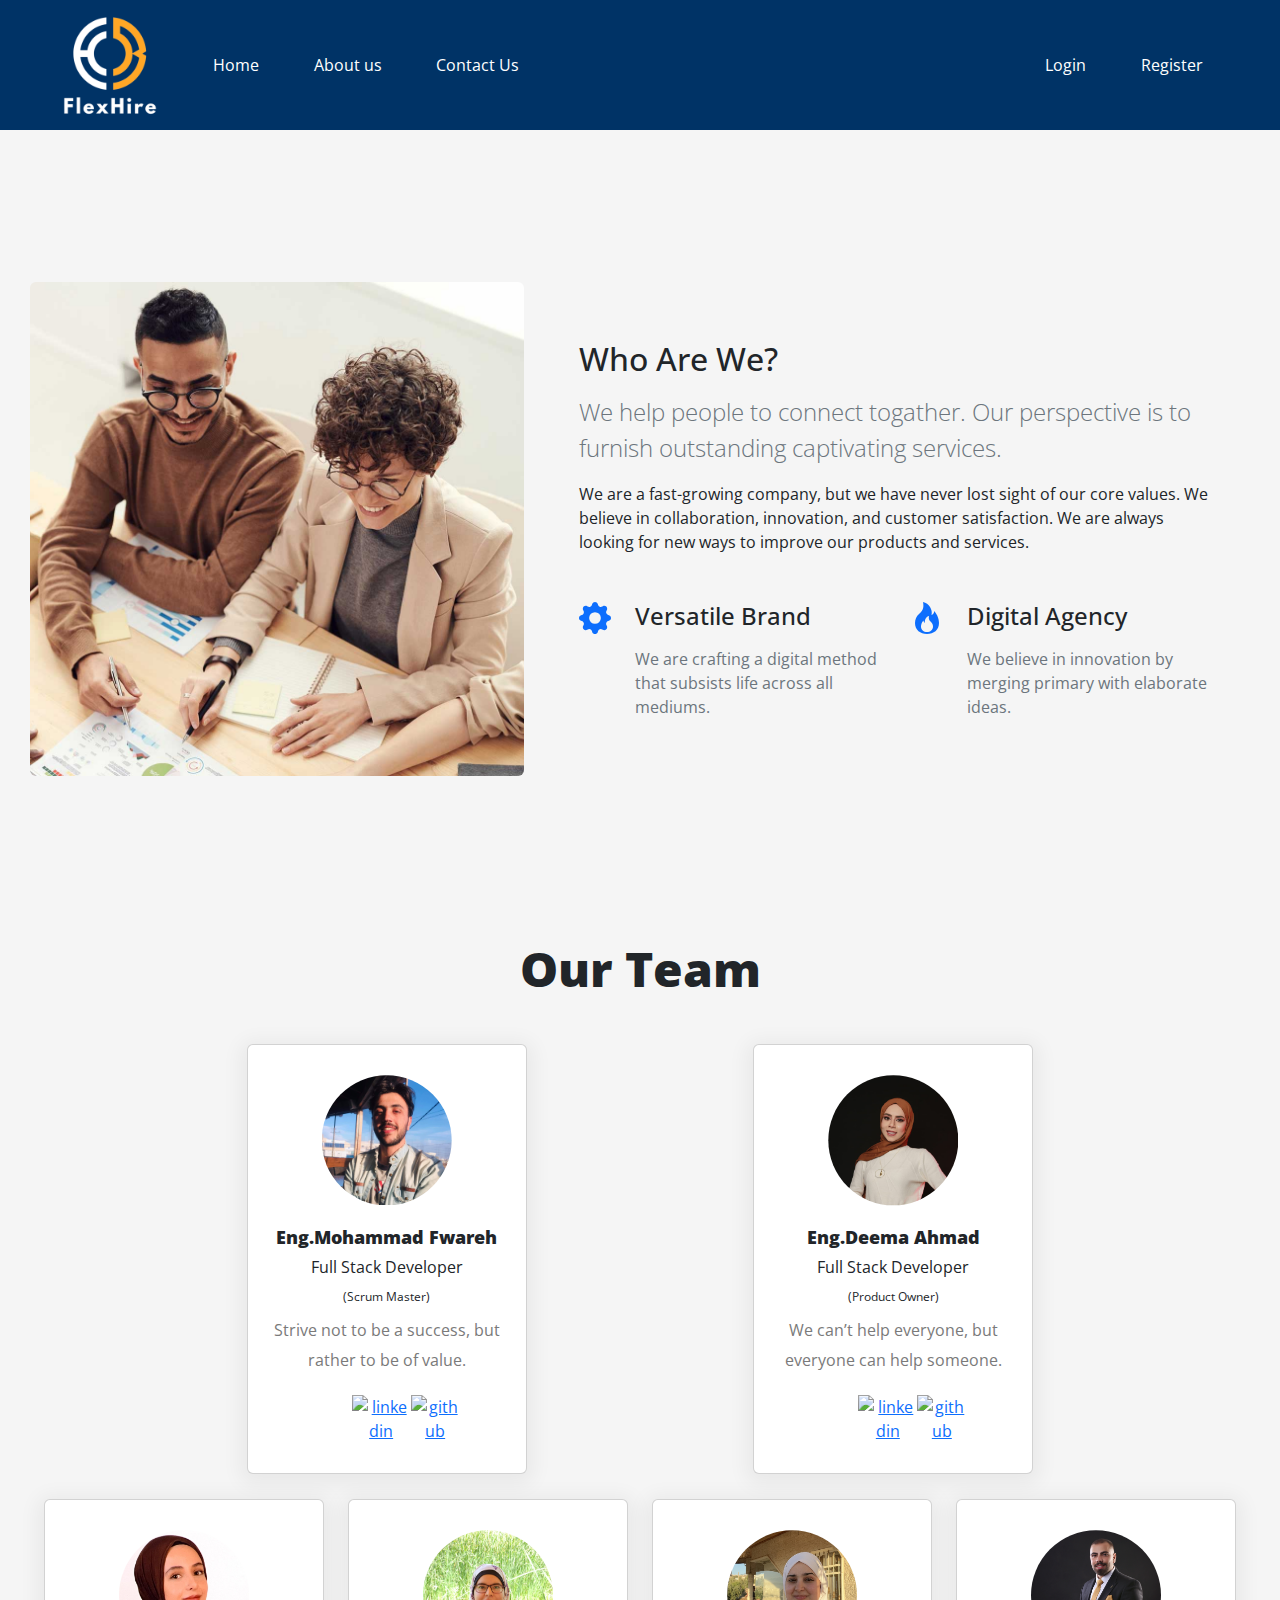
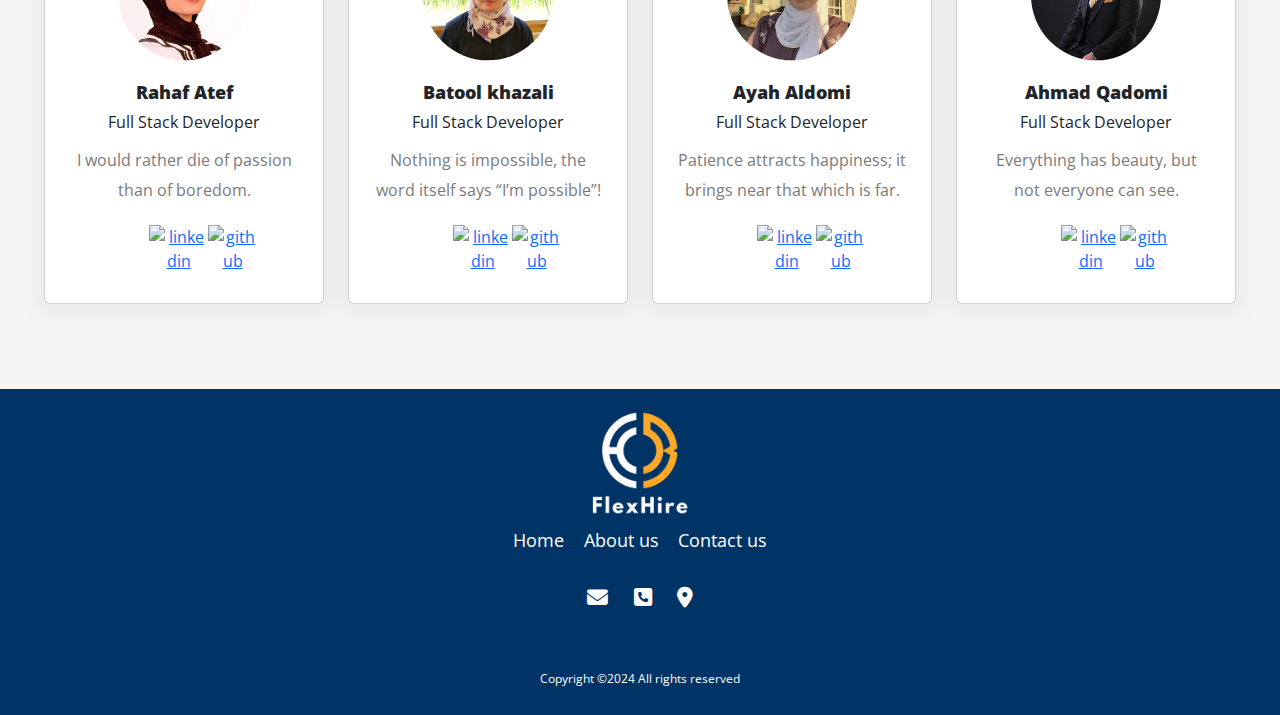
==== commit 87f11dae: "" ====
--- a/HTML/aboutsection.html
+++ b/HTML/aboutsection.html
@@ -114,7 +114,7 @@
     <p class="text-blk team-head-text">
       Our Team
     </p>
-    <div class="responsive-container-block">
+    <div class="responsive-container-block reserved">
       <div class="responsive-cell-block wk-desk-3 wk-ipadp-3 wk-tab-6 wk-mobile-12 card-container">
         <div class="card">
           <div class="team-image-wrapper">
@@ -124,10 +124,10 @@
             Rahaf Atef
           </p>
           <p class="text-blk position">
-            CEO
-          </p>
-          <p class="text-blk feature-text">
-            Lorem ipsum dolor sit amet, consectetur adipiscing elit.
+            Full Stack Developer
+          </p>
+          <p class="text-blk feature-text">
+            I would rather die of passion than of boredom. 
           </p>
           <div class="social-icons">
             <a href="#" target="_blank">
@@ -142,16 +142,16 @@
       <div class="responsive-cell-block wk-desk-3 wk-ipadp-3 wk-tab-6 wk-mobile-12 card-container">
         <div class="card">
           <div class="team-image-wrapper">
-            <img class="team-member-image" src="../Images/aboutimg/batool.jpg">
+            <img class="team-member-image" src="../Images/aboutimg/IMG-20240620-WA0004.jpg">
           </div>
           <p class="text-blk name">
             Batool khazali
           </p>
           <p class="text-blk position">
-            CEO
-          </p>
-          <p class="text-blk feature-text">
-            Lorem ipsum dolor sit amet, consectetur adipiscing elit.
+            Full Stack Developer
+          </p>
+          <p class="text-blk feature-text">
+            Nothing is impossible, the word itself says “I’m possible”!
           </p>
           <div class="social-icons">
             <a href="#" target="_blank">
@@ -172,10 +172,10 @@
             Ayah Aldomi
           </p>
           <p class="text-blk position">
-            CEO
-          </p>
-          <p class="text-blk feature-text">
-            Lorem ipsum dolor sit amet, consectetur adipiscing elit.
+            Full Stack Developer
+          </p>
+          <p class="text-blk feature-text">
+            Patience attracts happiness; it brings near that which is far.
           </p>
           <div class="social-icons">
             <a href="#" target="_blank">
@@ -197,10 +197,10 @@
             Ahmad Qadomi
           </p>
           <p class="text-blk position">
-            CEO
-          </p>
-          <p class="text-blk feature-text">
-            Lorem ipsum dolor sit amet, consectetur adipiscing elit.
+            Full Stack Developer
+          </p>
+          <p class="text-blk feature-text">
+            Everything has beauty, but not everyone can see. 
           </p>
           <div class="social-icons">
             <a href="#" target="_blank">
@@ -218,13 +218,15 @@
             <img class="team-member-image" src="../Images/aboutimg/mohammad.jpeg">
           </div>
           <p class="text-blk name">
-            Mohammad Fwareh
-          </p>
-          <p class="text-blk position">
-            CEO
-          </p>
-          <p class="text-blk feature-text">
-            Lorem ipsum dolor sit amet, consectetur adipiscing elit.
+            Eng.Mohammad Fwareh
+          </p>
+          <p class="text-blk position">
+            Full Stack Developer <br>
+            <sub>(Scrum Master)</sub>
+          </p>
+          
+          <p class="text-blk feature-text">
+            Strive not to be a success, but rather to be of value.
           </p>
           <div class="social-icons">
             <a href="#" target="_blank">
@@ -245,10 +247,11 @@
             Eng.Deema Ahmad
           </p>
           <p class="text-blk position">
-            CEO
-          </p>
-          <p class="text-blk feature-text">
-            Lorem ipsum dolor sit amet, consectetur adipiscing elit.
+            Full Stack Developer <br>
+            <sub>(Product Owner)</sub>
+          </p>
+          <p class="text-blk feature-text">
+            We can’t help everyone, but everyone can help someone.
           </p>
           
     
--- a/CSS/aboutsection.css
+++ b/CSS/aboutsection.css
@@ -130,4 +130,8 @@
       margin-bottom: 25px;
       margin-left: 0px;
     }
-  }+  }
+
+  .responsive-container-block.reserved {
+    flex-wrap: wrap-reverse;
+}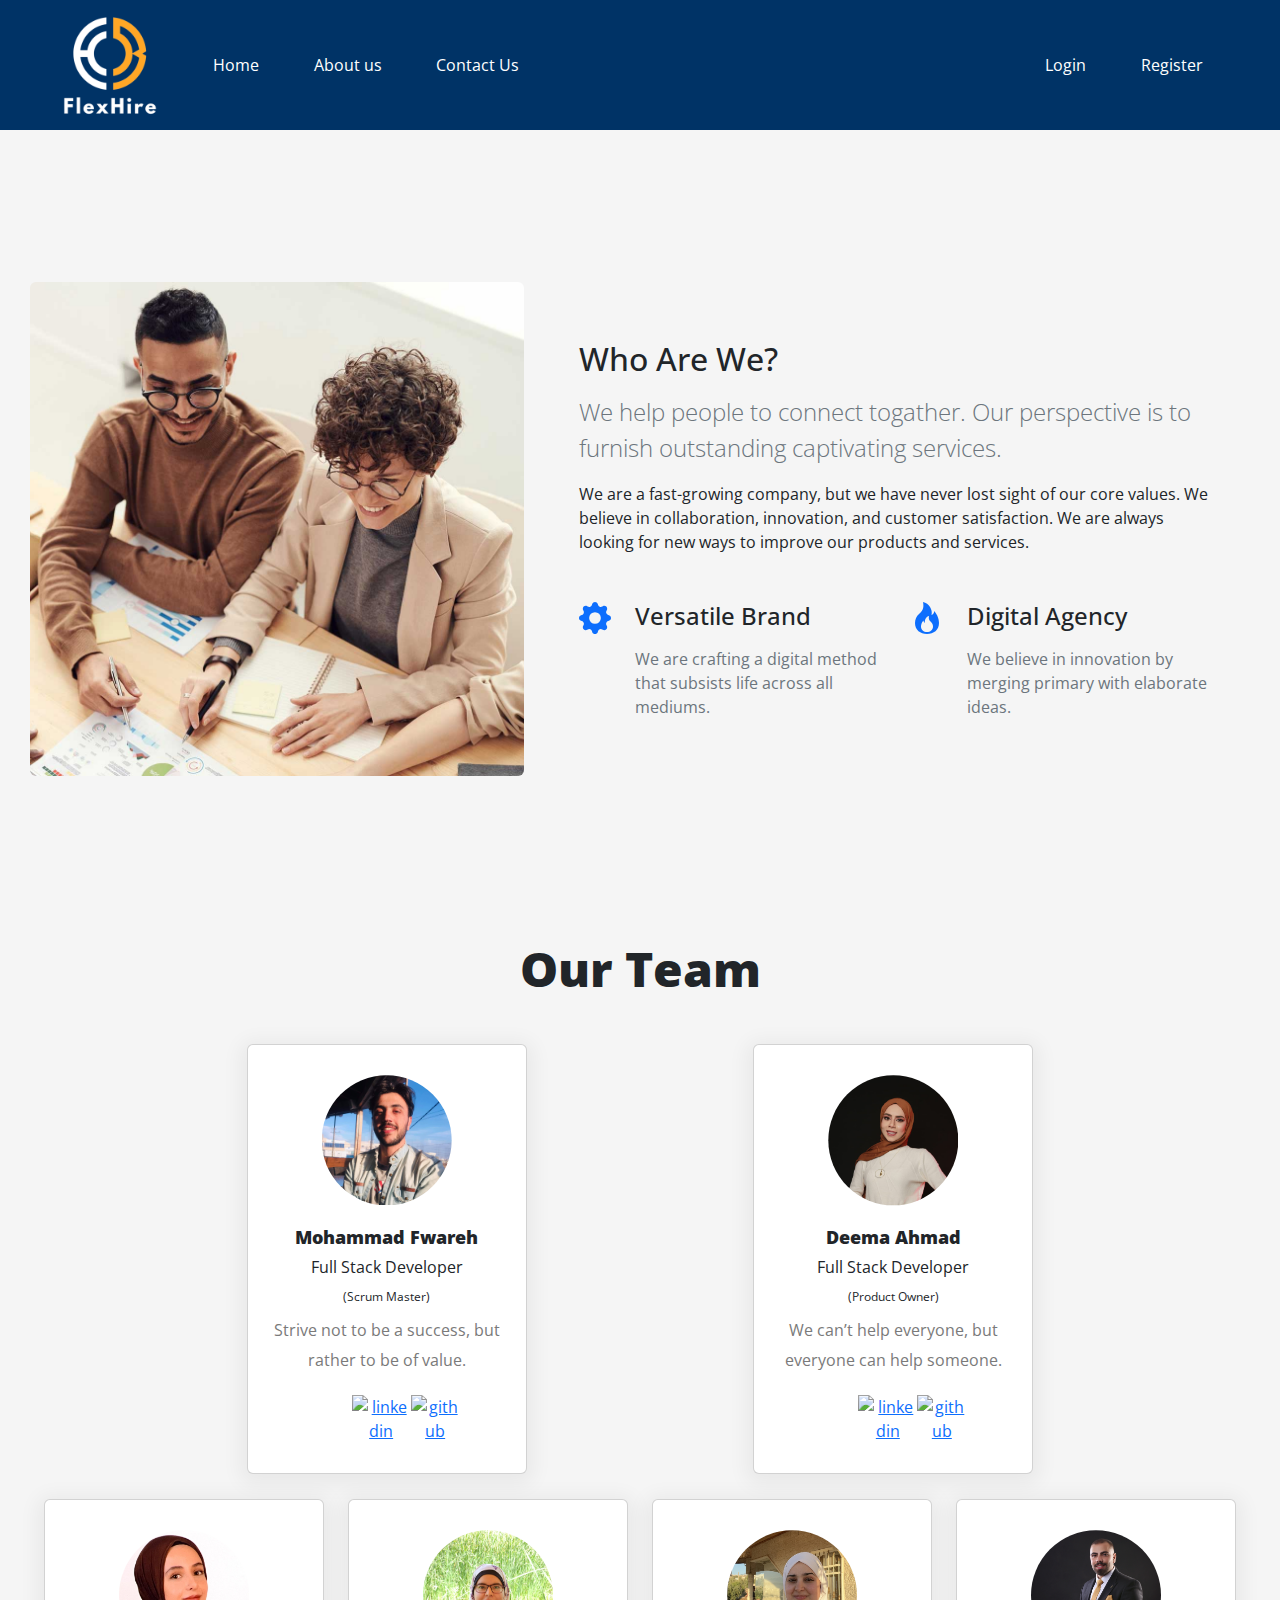
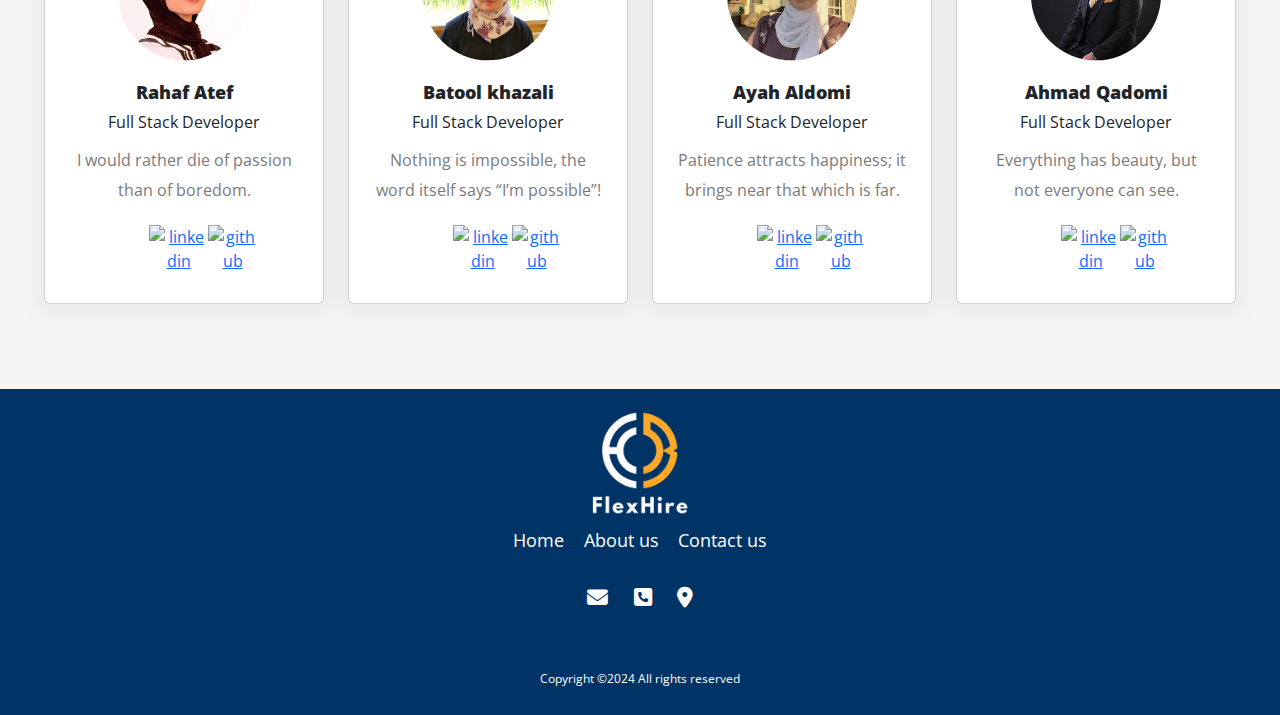
==== commit 6a179512: "" ====
--- a/HTML/aboutsection.html
+++ b/HTML/aboutsection.html
@@ -130,10 +130,10 @@
             I would rather die of passion than of boredom. 
           </p>
           <div class="social-icons">
-            <a href="#" target="_blank">
+            <a href="https://jo.linkedin.com/in/rahaf-atef-8672092a9" target="_blank">
                   <img width="" height="23" src="https://img.icons8.com/fluency/48/linkedin.png" alt="linkedin"/>
             </a>
-            <a href="#" target="_blank">
+            <a href="https://github.com/roe-sh" target="_blank">
               <img width="23" height="23" src="https://img.icons8.com/ios-glyphs/30/github.png" alt="github"/>
             </a>
           </div>
@@ -154,10 +154,10 @@
             Nothing is impossible, the word itself says “I’m possible”!
           </p>
           <div class="social-icons">
-            <a href="#" target="_blank">
+            <a href="https://www.linkedin.com/in/batool-khazali-436583308?utm_source=share&utm_campaign=share_via&utm_content=profile&utm_medium=android_app" target="_blank">
               <img width="" height="23" src="https://img.icons8.com/fluency/48/linkedin.png" alt="linkedin"/>
             </a>
-            <a href="#" target="_blank">
+            <a href="https://github.com/Batool-Khazali" target="_blank">
               <img width="23" height="23" src="https://img.icons8.com/ios-glyphs/30/github.png" alt="github"/>
             </a>
           </div>
@@ -178,10 +178,10 @@
             Patience attracts happiness; it brings near that which is far.
           </p>
           <div class="social-icons">
-            <a href="#" target="_blank">
+            <a href="https://www.linkedin.com/in/ayah-bani-domi-b69568230?utm_source=share&utm_campaign=share_via&utm_content=profile&utm_medium=ios_app" target="_blank">
                   <img width="" height="23" src="https://img.icons8.com/fluency/48/linkedin.png" alt="linkedin"/>
             </a>
-            <a href="#" target="_blank">
+            <a href="https://github.com/Ayahaldomi" target="_blank">
               <img width="23" height="23" src="https://img.icons8.com/ios-glyphs/30/github.png" alt="github"/>
             </a>
           </div>
@@ -203,10 +203,10 @@
             Everything has beauty, but not everyone can see. 
           </p>
           <div class="social-icons">
-            <a href="#" target="_blank">
+            <a href="https://www.linkedin.com/in/ahmad-qadomi-2067bb228/" target="_blank">
               <img width="" height="23" src="https://img.icons8.com/fluency/48/linkedin.png" alt="linkedin"/>
             </a>
-            <a href="#" target="_blank">
+            <a href="https://github.com/ahmadqadomi-1" target="_blank">
               <img width="23" height="23" src="https://img.icons8.com/ios-glyphs/30/github.png" alt="github"/>
             </a>
           </div>
@@ -218,7 +218,7 @@
             <img class="team-member-image" src="../Images/aboutimg/mohammad.jpeg">
           </div>
           <p class="text-blk name">
-            Eng.Mohammad Fwareh
+            Mohammad Fwareh
           </p>
           <p class="text-blk position">
             Full Stack Developer <br>
@@ -229,10 +229,10 @@
             Strive not to be a success, but rather to be of value.
           </p>
           <div class="social-icons">
-            <a href="#" target="_blank">
+            <a href="https://www.linkedin.com/in/mohammad-fawareh-939614243?utm_source=share&utm_campaign=share_via&utm_content=profile&utm_medium=android_app" target="_blank">
               <img width="" height="23" src="https://img.icons8.com/fluency/48/linkedin.png" alt="linkedin"/>
             </a>
-            <a href="#" target="_blank">
+            <a href="https://github.com/MoFawarah" target="_blank">
               <img width="23" height="23" src="https://img.icons8.com/ios-glyphs/30/github.png" alt="github"/>
             </a>
           </div>
@@ -244,7 +244,7 @@
             <img class="team-member-image" src="../Images/aboutimg/engdeema.jpeg">
           </div>
           <p class="text-blk name">
-            Eng.Deema Ahmad
+            Deema Ahmad
           </p>
           <p class="text-blk position">
             Full Stack Developer <br>
@@ -257,10 +257,10 @@
     
          
           <div class="social-icons">
-            <a href="#" target="_blank">
+            <a href="https://www.linkedin.com/in/dima-ahmad-3b2152270/" target="_blank">
               <img width="" height="23" src="https://img.icons8.com/fluency/48/linkedin.png" alt="linkedin"/>
             </a>
-            <a href="#" target="_blank">
+            <a href="https://github.com/dimamohamad" target="_blank">
               <img width="23" height="23" src="https://img.icons8.com/ios-glyphs/30/github.png" alt="github"/>
             </a>
           </div>
--- a/CSS/navbar.css
+++ b/CSS/navbar.css
@@ -46,6 +46,14 @@
     transition: 0.5s ease;
   
   }
+  @media screen and (max-width: 426px) {
+
+   .navbarContainer{
+       width: 120%;
+
+   }
+
+}
 
   /* #loginNavLink {
    background-color: #FFA726 !important;
--- a/CSS/footer.css
+++ b/CSS/footer.css
@@ -60,5 +60,11 @@
     height: 300px;
     width: 500px;
 }
+@media screen and (max-width: 426px) {
+
+    footer {
+        width: 120%;
+    }
+}
 
 
